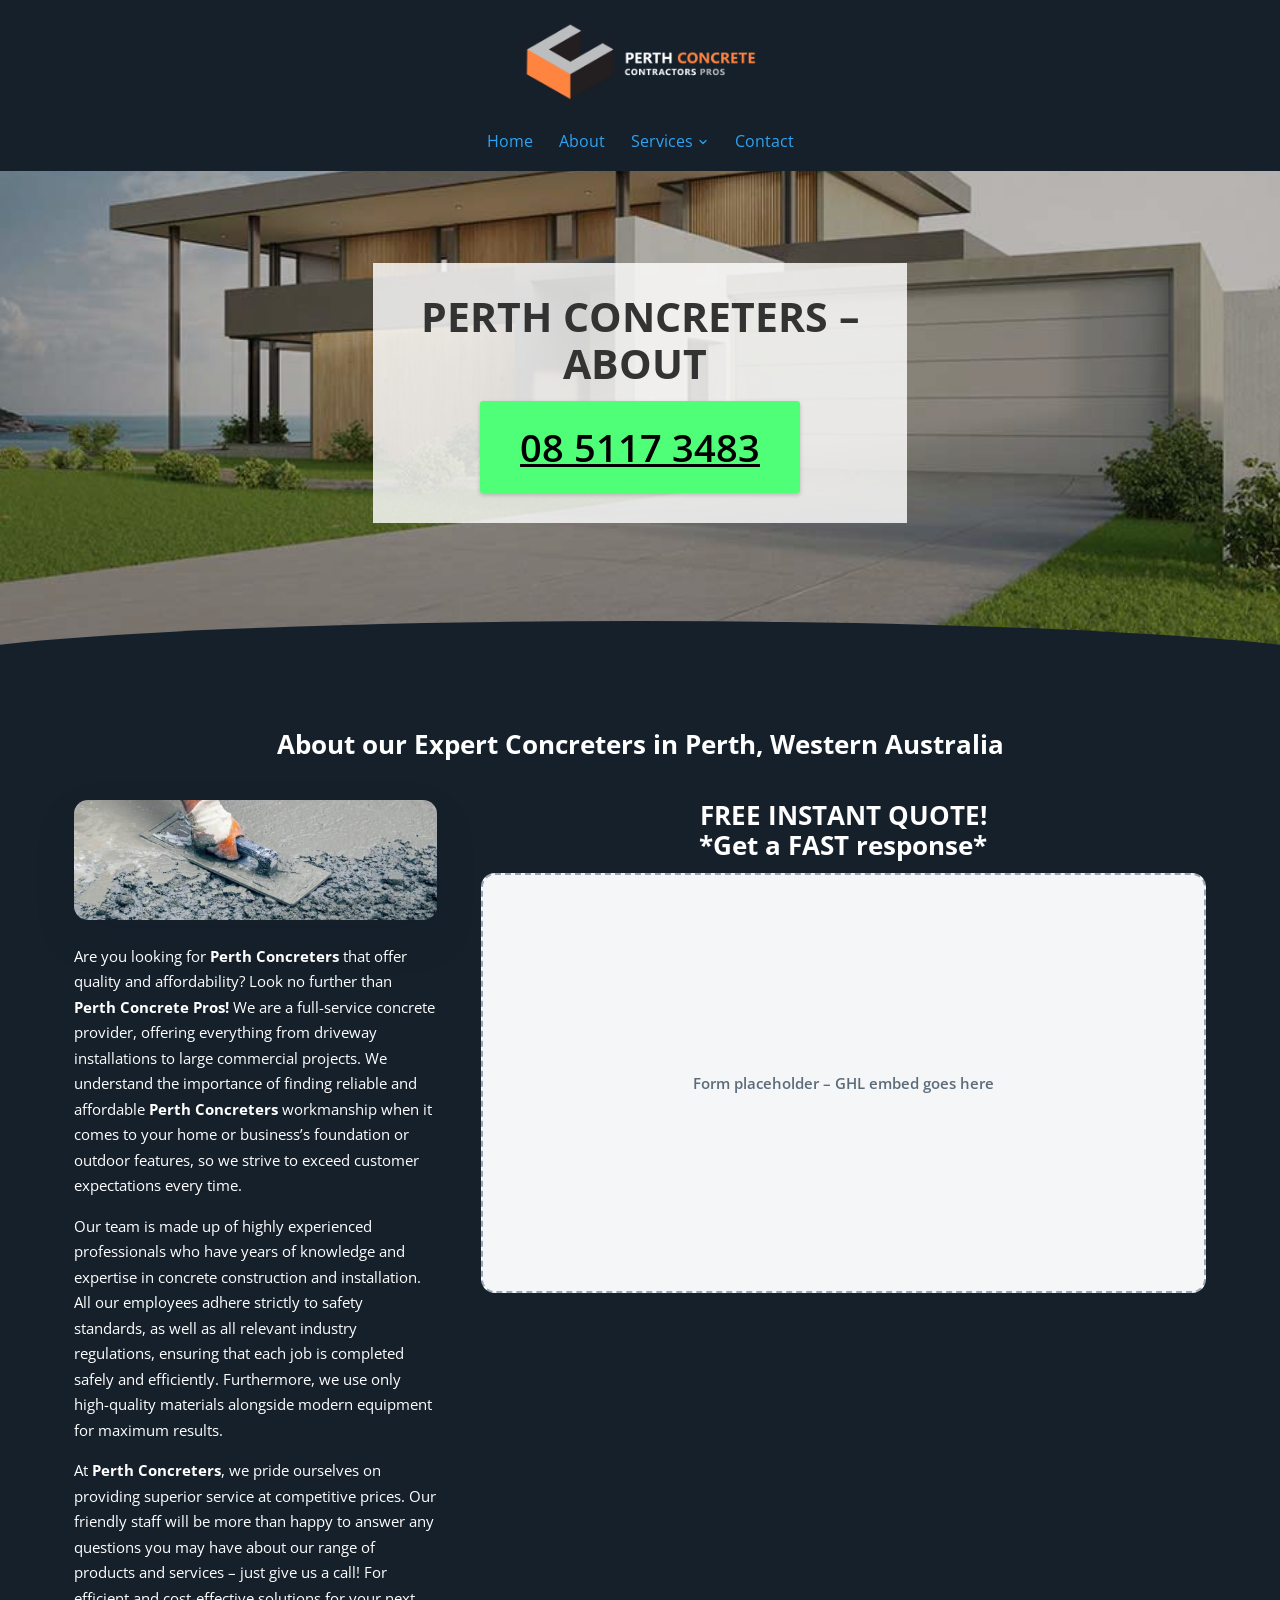
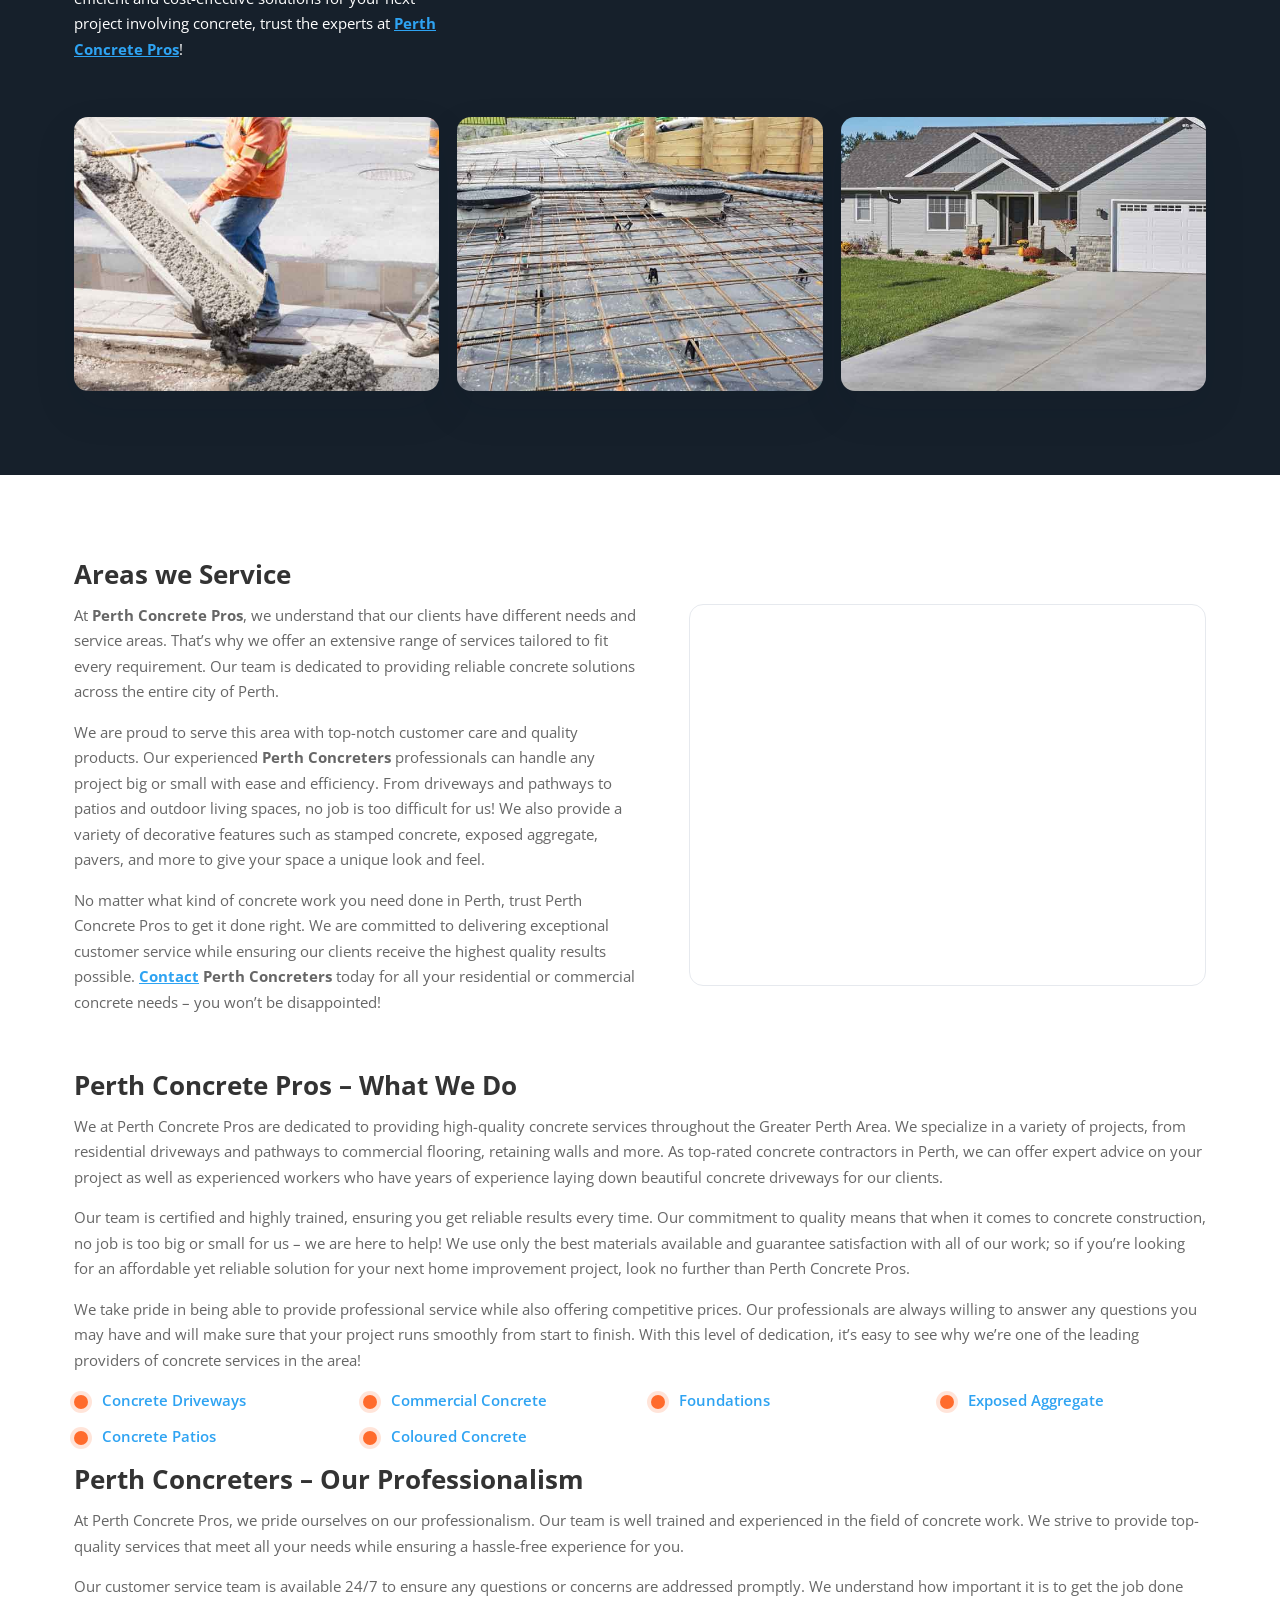
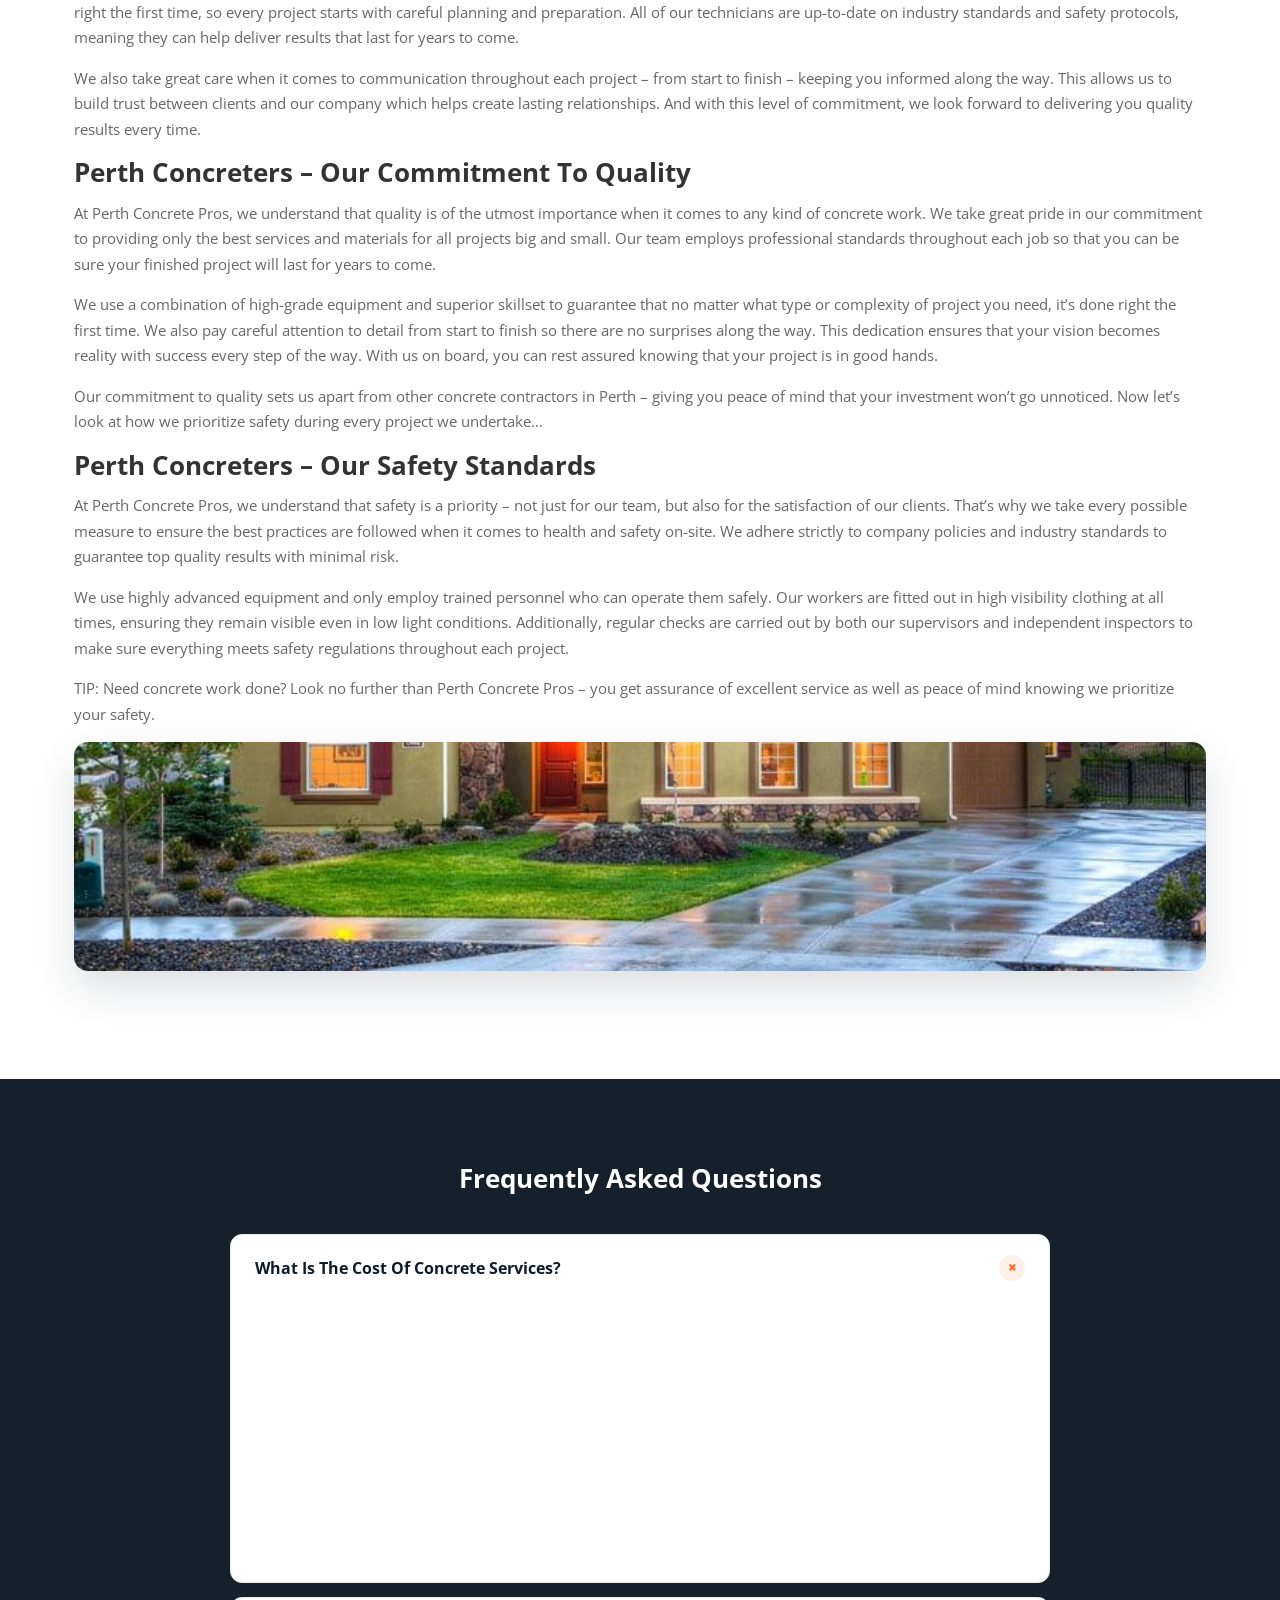
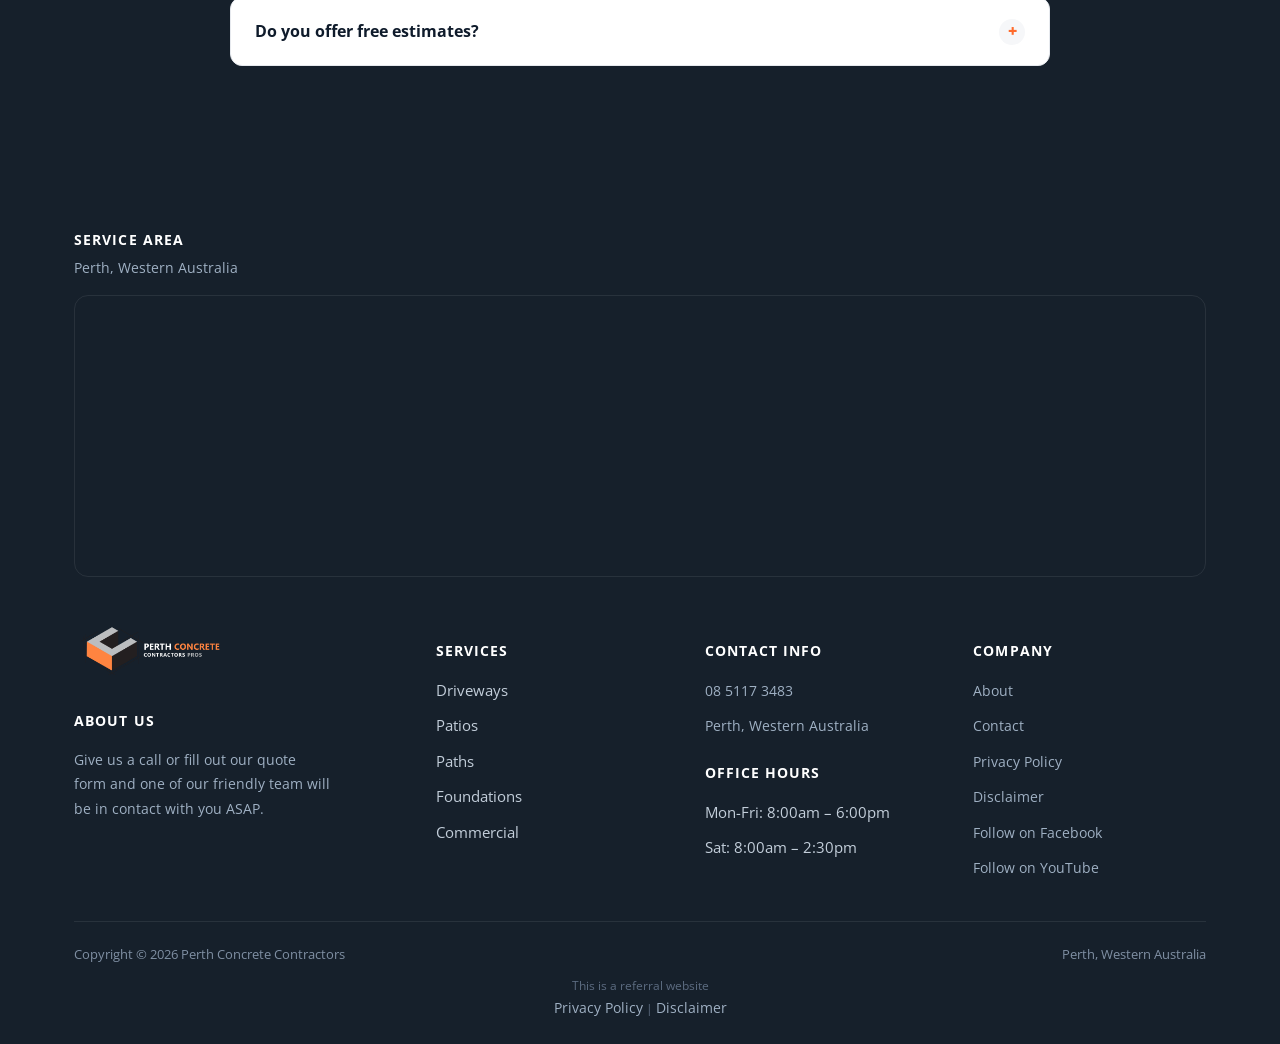
==== about/index.html @ d617757c "Rebuild Perth Concrete Contractors as fast static site (form placeholder) Co-Authored-By: Claude Son" ====
<!doctype html>
<html lang="en-AU">
<head>
<!-- Google tag (gtag.js) -->
<script async src="https://www.googletagmanager.com/gtag/js?id=G-BS13JQK4VR"></script>
<script>
  window.dataLayer = window.dataLayer || [];
  function gtag(){dataLayer.push(arguments);}
  gtag('js', new Date());
  gtag('config', 'G-BS13JQK4VR');
  gtag('config', 'AW-11095189985');
</script>
<meta charset="UTF-8">
<meta name="viewport" content="width=device-width, initial-scale=1.0">
<link rel="icon" href="/favicon-32.png" sizes="32x32" type="image/png">
<link rel="icon" href="/favicon-192.png" sizes="192x192" type="image/png">
<link rel="apple-touch-icon" href="/apple-touch-icon.png">
<title>Perth Concreters | About Us | No1 Concrete Services</title>
<meta name="description" content="Looking for Perth Concreters? We are a professional team on Concrete Contractors based in Perth, Western Australia. Get a free quote today!">
<meta name="robots" content="follow, index, max-snippet:-1, max-video-preview:-1, max-image-preview:large">
<link rel="canonical" href="https://perthconcretecontractors.com.au/about/">
<meta property="og:locale" content="en_US">
<meta property="og:type" content="article">
<meta property="og:title" content="Perth Concreters | About Us | No1 Concrete Services">
<meta property="og:description" content="Looking for Perth Concreters? We are a professional team on Concrete Contractors based in Perth, Western Australia. Get a free quote today!">
<meta property="og:url" content="https://perthconcretecontractors.com.au/about/">
<meta property="og:site_name" content="Perth Concrete Contractors | Driveways | Commercial">
<meta property="og:image" content="https://perthconcretecontractors.com.au/images/Perth-Concrete-Contractors-Logo-y-black.png">
<meta property="og:image:secure_url" content="https://perthconcretecontractors.com.au/images/Perth-Concrete-Contractors-Logo-y-black.png">
<meta property="og:image:width" content="1200">
<meta property="og:image:height" content="662">
<meta property="og:image:alt" content="Perth Concrete Contractors - Concreters in Perth">
<meta property="og:image:type" content="image/png">
<meta name="twitter:card" content="summary_large_image">
<meta name="twitter:title" content="Perth Concreters | About Us | No1 Concrete Services">
<meta name="twitter:description" content="Looking for Perth Concreters? We are a professional team on Concrete Contractors based in Perth, Western Australia. Get a free quote today!">
<meta name="twitter:image" content="https://perthconcretecontractors.com.au/images/Perth-Concrete-Contractors-Logo-y-black.png">
<meta name="twitter:label1" content="Time to read">
<meta name="twitter:data1" content="12 minutes">
<script type="application/ld+json">{"@context": "https://schema.org", "@graph": [{"@type": "Place", "@id": "https://perthconcretecontractors.com.au/#place", "address": {"@type": "PostalAddress", "streetAddress": "Daviesia turn Success", "addressLocality": "Western Australia", "addressRegion": "Perth", "postalCode": "6164", "addressCountry": "Australia"}}, {"@type": ["LocalBusiness", "Organization"], "@id": "https://perthconcretecontractors.com.au/#organization", "name": "Perth Concrete Contractors | Driveways | Commercial", "url": "https://perthconcretecontractors.com.au", "email": "info@perthconcretecontractors.com.au", "address": {"@type": "PostalAddress", "streetAddress": "Daviesia turn Success", "addressLocality": "Western Australia", "addressRegion": "Perth", "postalCode": "6164", "addressCountry": "Australia"}, "logo": {"@type": "ImageObject", "@id": "https://perthconcretecontractors.com.au/#logo", "url": "https://perthconcretecontractors.com.au/images/Perth-Concrete-Contractors-Logo-Square-Blue.png", "contentUrl": "https://perthconcretecontractors.com.au/images/Perth-Concrete-Contractors-Logo-Square-Blue.png", "caption": "Perth Concrete Contractors | Driveways | Commercial", "inLanguage": "en-US", "width": "600", "height": "600"}, "openingHours": ["Monday,Tuesday,Wednesday,Thursday,Friday 08:00-18:00", "Saturday 08:00-14:30"], "location": {"@id": "https://perthconcretecontractors.com.au/#place"}, "image": {"@id": "https://perthconcretecontractors.com.au/#logo"}, "telephone": "+61-8-5117-3483"}, {"@type": "WebSite", "@id": "https://perthconcretecontractors.com.au/#website", "url": "https://perthconcretecontractors.com.au", "name": "Perth Concrete Contractors | Driveways | Commercial", "publisher": {"@id": "https://perthconcretecontractors.com.au/#organization"}, "inLanguage": "en-US"}, {"@type": "ImageObject", "@id": "https://perthconcretecontractors.com.au/images/Perth-Concrete-Contractors-Logo-y-black.png", "url": "https://perthconcretecontractors.com.au/images/Perth-Concrete-Contractors-Logo-y-black.png", "width": "1200", "height": "662", "caption": "Perth Concrete Contractors - Concreters in Perth", "inLanguage": "en-US"}, {"@type": "AboutPage", "@id": "https://perthconcretecontractors.com.au/about/#webpage", "url": "https://perthconcretecontractors.com.au/about/", "name": "Perth Concreters | About Us | No1 Concrete Services", "datePublished": "2023-02-23T18:41:59+00:00", "dateModified": "2023-02-23T19:35:25+00:00", "isPartOf": {"@id": "https://perthconcretecontractors.com.au/#website"}, "primaryImageOfPage": {"@id": "https://perthconcretecontractors.com.au/images/Perth-Concrete-Contractors-Logo-y-black.png"}, "inLanguage": "en-US"}]}</script>
<script type="application/ld+json">{"@context": "https://schema.org", "@type": "BreadcrumbList", "itemListElement": [{"@type": "ListItem", "position": 1, "name": "Home", "item": "https://perthconcretecontractors.com.au/"}, {"@type": "ListItem", "position": 2, "name": "About", "item": "https://perthconcretecontractors.com.au/about/"}]}</script>
<script type="application/ld+json">{"@context": "https://schema.org", "@type": "FAQPage", "mainEntity": [{"@type": "Question", "name": "What Is The Cost Of Concrete Services?", "acceptedAnswer": {"@type": "Answer", "text": "At Perth Concrete Pros, we understand that cost is an important factor when it comes to your project. We strive to provide you with the best value for money and our services are competitively priced. Our team of experienced professionals will work together to ensure that all costs associated with your job are clearly outlined before beginning any work. We have a range of packages available, depending on the scope and complexity of the project. Whether you need a simple repair or something more complex like sidewalk installation, we can help. With years of experience in the industry, our experts know exactly how much each component of your concrete project will cost so there are no surprises down the line. Rest assured that whatever package you choose, you’ll be getting quality service at an affordable price."}}, {"@type": "Question", "name": "Do you offer free estimates?", "acceptedAnswer": {"@type": "Answer", "text": "At Perth Concrete Pros, we understand how important it is to have an accurate estimate of the costs for a project before you commit. That’s why we offer free estimates on all our services! With this service, customers can get an idea of what their job may cost without any obligation. We are confident in providing quality work at competitive prices and believe that our estimates will reflect that. We take great care in estimating accurately so that customers know exactly what they’re getting when they use us as their concrete specialists. Plus, with free estimates available, there’s no risk or hassle involved in finding out more about our services – simply contact us today and get your free assessment!"}}]}</script>
<link rel="preconnect" href="https://fonts.googleapis.com">
<link rel="preconnect" href="https://fonts.gstatic.com" crossorigin>
<link rel="preload" as="style" href="https://fonts.googleapis.com/css2?family=Open+Sans:wght@400;600;700;800&display=swap" onload="this.onload=null;this.rel='stylesheet'">
<noscript><link rel="stylesheet" href="https://fonts.googleapis.com/css2?family=Open+Sans:wght@400;600;700;800&display=swap"></noscript>
<link rel="stylesheet" href="/css/style.css">
</head>
<body class="">
<header class="classic">
  <div class="c-head wrap">
    <a href="/" class="brand"><img src="/images/Perth-Concrete-Contractors-Logo-clear.png" alt="Perth Concrete Contractors" width="1200" height="428"></a>
    <nav class="links"><a href="/">Home</a><a href="/about/">About</a><div class="nav-item"><a href="/services/">Services <svg viewBox="0 0 24 24" fill="none" stroke-width="2.4" stroke-linecap="round" stroke-linejoin="round"><path d="m6 9 6 6 6-6"/></svg></a><div class="nav-dropdown"><a href="/driveways/">Driveways</a><a href="/commercial/">Commercial</a><a href="/coloured-concrete/">Coloured Concrete</a><a href="/exposed-aggregate/">Exposed Aggregate</a><a href="/foundations/">Foundations</a><a href="/patios/">Patios</a></div></div><a href="/contact/">Contact</a></nav>
    <button type="button" class="hamburger-btn" id="hamburgerBtn" aria-label="Open menu" aria-expanded="false"><svg viewBox="0 0 24 24" fill="none" stroke="#fff" stroke-width="2.4" stroke-linecap="round" stroke-linejoin="round"><path d="M4 7h16M4 12h16M4 17h16"/></svg></button>
  </div>
  <div class="mobile-menu" id="mobileMenu"><a href="/">Home</a><a href="/about/">About</a><a href="/services/">Services</a><div class="mobile-submenu"><a href="/driveways/">Driveways</a><a href="/commercial/">Commercial</a><a href="/coloured-concrete/">Coloured Concrete</a><a href="/exposed-aggregate/">Exposed Aggregate</a><a href="/foundations/">Foundations</a><a href="/patios/">Patios</a></div><a href="/contact/">Contact</a><a href="tel:0851173483" class="mobile-menu-phone">Call 08 5117 3483</a></div>
</header>
<main>
<section class="hero-c next-dark" id="top"><div class="hero-c-box"><div class="row"><div class="text"><h1>Perth Concreters – ABOUT </h1></div><p class="btn-wrap"><a class="btn btn-primary" href="tel:+61851173483">08 5117 3483</a></p></div></div></section>
<section class="sec-dark"><div class="wrap"><div class="row"><div class="text">

<h2>About our Expert Concreters in Perth, Western Australia</h2>

</div></div><div class="row cols cols-2 formrow"><div class="col"><div class="figure"><img src="/images/c1-e1657133706240.jpg" alt="Perth Concreters" width="1100" height="365" loading="lazy" decoding="async"></div><div class="text"><p>Are you looking for <strong>Perth Concreters</strong> that offer quality and affordability? Look no further than <strong>Perth Concrete Pros!</strong> We are a full-service concrete provider, offering everything from driveway installations to large commercial projects. We understand the importance of finding reliable and affordable <strong>Perth Concreters </strong>workmanship when it comes to your home or business’s foundation or outdoor features, so we strive to exceed customer expectations every time.</p>
<p>Our team is made up of highly experienced professionals who have years of knowledge and expertise in concrete construction and installation. All our employees adhere strictly to safety standards, as well as all relevant industry regulations, ensuring that each job is completed safely and efficiently. Furthermore, we use only high-quality materials alongside modern equipment for maximum results.</p>
<p>At <strong>Perth Concreters</strong>, we pride ourselves on providing superior service at competitive prices. Our friendly staff will be more than happy to answer any questions you may have about our range of products and services – just give us a call! For efficient and cost-effective solutions for your next project involving concrete, trust the experts at <a href="/">Perth Concrete Pros</a>!</p></div></div><div class="col"><div class="text"><h2>FREE INSTANT QUOTE!<br>​<strong>*Get a FAST response*</strong></h2></div><div class="form-card"><!-- GHL FORM EMBED GOES HERE --><div class="form-placeholder" data-form-placeholder="true">Form placeholder &ndash; GHL embed goes here</div></div></div></div><div class="row gallery-grid"><div class="figure"><img src="/images/d1.jpg" alt="servicing concrete pouring Perth Concreters" width="800" height="480" loading="lazy" decoding="async"></div><div class="figure"><img src="/images/d2.jpg" alt="starting process of concrete driveway" width="800" height="480" loading="lazy" decoding="async"></div><div class="figure"><img src="/images/d3.jpg" alt="new driveway from Perth Concreters" width="800" height="480" loading="lazy" decoding="async"></div></div></div></section>
<section class=""><div class="wrap"><div class="row cols cols-2"><div class="col"><div class="text"><h2>Areas we Service</h2>
<p>At <strong>Perth Concrete Pros</strong>, we understand that our clients have different needs and service areas. That’s why we offer an extensive range of services tailored to fit every requirement. Our team is dedicated to providing reliable concrete solutions across the entire city of Perth.</p>
<p>We are proud to serve this area with top-notch customer care and quality products. Our experienced <strong>Perth Concreters </strong>professionals can handle any project big or small with ease and efficiency. From driveways and pathways to patios and outdoor living spaces, no job is too difficult for us! We also provide a variety of decorative features such as stamped concrete, exposed aggregate, pavers, and more to give your space a unique look and feel.</p>
<p>No matter what kind of concrete work you need done in Perth, trust Perth Concrete Pros to get it done right. We are committed to delivering exceptional customer service while ensuring our clients receive the highest quality results possible. <a href="/contact/">Contact</a> <strong>Perth Concreters</strong> today for all your residential or commercial concrete needs – you won’t be disappointed!</p></div></div><div class="col"><div class="map-embed"><iframe src="https://www.google.com/maps/embed?pb=!1m14!1m8!1m3!1d432906.06061080005!2d115.9615356!3d-32.0400639!3m2!1i1024!2i768!4f13.1!3m3!1m2!1s0xa9e633cbb9cd3c1d%3A0x9f01a33f4bfb2148!2sPerth%20Concrete%20Contractors!5e0!3m2!1sen!2sau!4v1677081987521!5m2!1sen!2sau" width="600" height="380" style="border:0" allowfullscreen loading="lazy" referrerpolicy="no-referrer-when-downgrade" title="Perth Concrete Contractors service area map"></iframe></div></div></div><div class="row"><div class="text"><h2><strong>Perth Concrete Pros – </strong>What We Do</h2>
<p>We at Perth Concrete Pros are dedicated to providing high-quality concrete services throughout the Greater Perth Area. We specialize in a variety of projects, from residential driveways and pathways to commercial flooring, retaining walls and more. As top-rated concrete contractors in Perth, we can offer expert advice on your project as well as experienced workers who have years of experience laying down beautiful concrete driveways for our clients.</p>
<p>Our team is certified and highly trained, ensuring you get reliable results every time. Our commitment to quality means that when it comes to concrete construction, no job is too big or small for us – we are here to help! We use only the best materials available and guarantee satisfaction with all of our work; so if you’re looking for an affordable yet reliable solution for your next home improvement project, look no further than Perth Concrete Pros.</p>
<p>We take pride in being able to provide professional service while also offering competitive prices. Our professionals are always willing to answer any questions you may have and will make sure that your project runs smoothly from start to finish. With this level of dedication, it’s easy to see why we’re one of the leading providers of concrete services in the area!</p>
<ul>
<li><strong><a href="/driveways/">Concrete Driveways</a></strong></li>
<li><strong><a href="/commercial/">Commercial Concrete</a></strong></li>
<li><strong><a href="/foundations/">Foundations</a></strong></li>
<li><strong><a href="/exposed-aggregate/">Exposed Aggregate</a></strong></li>
<li><strong><a href="/patios/">Concrete Patios</a></strong></li>
<li><strong><a href="/coloured-concrete/">Coloured Concrete</a></strong></li>
</ul>

<h2><strong>Perth Concreters</strong><strong> – </strong>Our Professionalism</h2>
<p>At Perth Concrete Pros, we pride ourselves on our professionalism. Our team is well trained and experienced in the field of concrete work. We strive to provide top-quality services that meet all your needs while ensuring a hassle-free experience for you.</p>
<p>Our customer service team is available 24/7 to ensure any questions or concerns are addressed promptly. We understand how important it is to get the job done right the first time, so every project starts with careful planning and preparation. All of our technicians are up-to-date on industry standards and safety protocols, meaning they can help deliver results that last for years to come.</p>
<p>We also take great care when it comes to communication throughout each project – from start to finish – keeping you informed along the way. This allows us to build trust between clients and our company which helps create lasting relationships. And with this level of commitment, we look forward to delivering you quality results every time.</p>
<h2><strong>Perth Concreters</strong><strong> – </strong>Our Commitment To Quality</h2>
<p>At Perth Concrete Pros, we understand that quality is of the utmost importance when it comes to any kind of concrete work. We take great pride in our commitment to providing only the best services and materials for all projects big and small. Our team employs professional standards throughout each job so that you can be sure your finished project will last for years to come.</p>
<p>We use a combination of high-grade equipment and superior skillset to guarantee that no matter what type or complexity of project you need, it’s done right the first time. We also pay careful attention to detail from start to finish so there are no surprises along the way. This dedication ensures that your vision becomes reality with success every step of the way. With us on board, you can rest assured knowing that your project is in good hands.</p>
<p>Our commitment to quality sets us apart from other concrete contractors in Perth – giving you peace of mind that your investment won’t go unnoticed. Now let’s look at how we prioritize safety during every project we undertake…</p>
<h2><strong>Perth Concreters – </strong>Our Safety Standards</h2>
<p>At Perth Concrete Pros, we understand that safety is a priority – not just for our team, but also for the satisfaction of our clients. That’s why we take every possible measure to ensure the best practices are followed when it comes to health and safety on-site. We adhere strictly to company policies and industry standards to guarantee top quality results with minimal risk.</p>
<p>We use highly advanced equipment and only employ trained personnel who can operate them safely. Our workers are fitted out in high visibility clothing at all times, ensuring they remain visible even in low light conditions. Additionally, regular checks are carried out by both our supervisors and independent inspectors to make sure everything meets safety regulations throughout each project.</p>
<p>TIP: Need concrete work done? Look no further than Perth Concrete Pros – you get assurance of excellent service as well as peace of mind knowing we prioritize your safety.</p></div><div class="figure"><img src="/images/b4.jpg" alt="Sunshine Coast driveways service" width="800" height="162" loading="lazy" decoding="async"></div></div></div></section>
<section class="sec-dark"><div class="wrap"><div class="row"><div class="text"><h2>Frequently Asked Questions</h2></div></div><div class="row"><div class="faq-wrap"><details class="faq-item" open><summary>What Is The Cost Of Concrete Services?<span class="faq-icon">+</span></summary><div class="faq-answer"><p>At Perth Concrete Pros, we understand that cost is an important factor when it comes to your project. We strive to provide you with the best value for money and our services are competitively priced. Our team of experienced professionals will work together to ensure that all costs associated with your job are clearly outlined before beginning any work.</p>
<p>We have a range of packages available, depending on the scope and complexity of the project. Whether you need a simple repair or something more complex like sidewalk installation, we can help. With years of experience in the industry, our experts know exactly how much each component of your concrete project will cost so there are no surprises down the line. Rest assured that whatever package you choose, you’ll be getting quality service at an affordable price.</p></div></details><details class="faq-item" ><summary>Do you offer free estimates?<span class="faq-icon">+</span></summary><div class="faq-answer"><p>At Perth Concrete Pros, we understand how important it is to have an accurate estimate of the costs for a project before you commit. That’s why we offer free estimates on all our services! With this service, customers can get an idea of what their job may cost without any obligation.</p>
<p>We are confident in providing quality work at competitive prices and believe that our estimates will reflect that. We take great care in estimating accurately so that customers know exactly what they’re getting when they use us as their concrete specialists. Plus, with free estimates available, there’s no risk or hassle involved in finding out more about our services – simply contact us today and get your free assessment!</p></div></details></div></div></div></section>
</main>
<footer>
  <div class="wrap">
    <div class="footer-map-head"><h4>Service Area</h4><p>Perth, Western Australia</p></div><div class="footer-map"><iframe src="https://www.google.com/maps/embed?pb=!1m14!1m8!1m3!1d865812.120275873!2d115.96153600000001!3d-32.040064!3m2!1i1024!2i768!4f13.1!3m3!1m2!1s0xa9e633cbb9cd3c1d%3A0x9f01a33f4bfb2148!2sPerth%20Concrete%20Contractors!5e0!3m2!1sen!2sau!4v1680378645197!5m2!1sen!2sau" width="600" height="280" style="border:0" allowfullscreen loading="lazy" referrerpolicy="no-referrer-when-downgrade" title="Perth Concrete Contractors service area map"></iframe></div>
    <div class="footer-grid "><div class="footer-brand"><a href="/" class="brand"><img src="/images/Perth-Concrete-Contractors-Logo-clear.png" alt="Perth Concrete Contractors" width="1200" height="428" loading="lazy"></a><h4>About us</h4><p>Give us a call or fill out our quote form and one of our friendly team will be in contact with you ASAP.</p></div><div><h4>Services</h4><ul><li>Driveways</li><li>Patios</li><li>Paths</li><li>Foundations</li><li>Commercial</li></ul></div><div><h4>Contact Info</h4><ul><li><a href="tel:0851173483">08 5117 3483</a></li><li><a href="https://goo.gl/maps/rHezCq25R7YQ8wE47" target="_blank" rel="noopener">Perth, Western Australia</a></li></ul><h4 style="margin-top:22px;">Office Hours</h4><ul><li>Mon-Fri: 8:00am &ndash; 6:00pm</li><li>Sat: 8:00am &ndash; 2:30pm</li></ul></div><div><h4>Company</h4><ul><li><a href="/about/">About</a></li><li><a href="/contact/">Contact</a></li><li><a href="/privacy-policy/">Privacy Policy</a></li><li><a href="/disclaimer/">Disclaimer</a></li><li><a href="https://www.facebook.com/profile.php?id=100091002864021" target="_blank" rel="noopener">Follow on Facebook</a></li><li><a href="https://www.youtube.com/channel/UCpMxHk8IWMjscxCyCtUEy-g" target="_blank" rel="noopener">Follow on YouTube</a></li></ul></div></div>
    <div class="footer-bottom"><span>Copyright &copy; 2026 Perth Concrete Contractors</span><span>Perth, Western Australia</span></div>
    <div class="footer-disclosure">This is a referral website<br><a href="/privacy-policy/">Privacy Policy</a> | <a href="/disclaimer/">Disclaimer</a></div>
  </div>
</footer>
<script>
(function(){var b=document.getElementById('hamburgerBtn'),m=document.getElementById('mobileMenu');if(!b||!m)return;b.addEventListener('click',function(){var o=m.classList.toggle('open');b.setAttribute('aria-expanded',o?'true':'false');});})();
</script>
<script src="https://link.msgsndr.com/js/form_embed.js" defer></script>
</body>
</html>
---- css/style.css ----
:root{
    --navy:#0f1b2b;
    --navy-2:#16283f;
    --orange:#ff6b2c;
    --orange-2:#ff8a4c;
    --paper:#f6f7f9;
    --ink:#141c26;
    --muted:#5b6673;
    --line:#e6e9ee;
    --white:#ffffff;
    --radius:14px;
    --shadow:0 10px 30px rgba(15,27,43,0.08);
    --maxw:1180px;
  }
  *{box-sizing:border-box;}
  html{scroll-behavior:smooth;}
  body{
    margin:0;
    font-family:'Inter',-apple-system,BlinkMacSystemFont,'Segoe UI',sans-serif;
    color:var(--ink);
    background:var(--white);
    line-height:1.6;
  }
  img{max-width:100%;display:block;}
  a{color:inherit;}
  .wrap{max-width:var(--maxw);margin:0 auto;padding:0 24px;}
  h1,h2,h3{font-weight:800;line-height:1.15;margin:0 0 .5em;}
  h2{font-size:clamp(1.7rem,3vw,2.4rem);}
  h3{font-size:1.15rem;}
  p{color:var(--muted);margin:0 0 1em;}
  .eyebrow{
    display:inline-flex;align-items:center;gap:8px;
    text-transform:uppercase;letter-spacing:.08em;font-size:.75rem;font-weight:700;
    color:var(--orange);margin-bottom:12px;
  }
  .eyebrow::before{content:"";width:22px;height:2px;background:var(--orange);display:inline-block;}
  .btn{
    display:inline-flex;align-items:center;justify-content:center;gap:8px;
    padding:15px 28px;border-radius:999px;font-weight:700;font-size:.95rem;
    text-decoration:none;cursor:pointer;border:2px solid transparent;transition:transform .15s ease, box-shadow .15s ease, background .15s ease;
  }
  .btn:hover{transform:translateY(-2px);}
  .btn-primary{background:var(--orange);color:var(--white);box-shadow:0 8px 20px rgba(255,107,44,.35);}
  .btn-primary:hover{background:var(--orange-2);}
  .btn-outline{background:transparent;border-color:rgba(255,255,255,.35);color:var(--white);}
  .btn-outline:hover{border-color:var(--white);}
  .btn-dark{background:var(--navy);color:var(--white);}

  /* Header */
  header{
    position:sticky;top:0;z-index:50;background:rgba(15,27,43,.96);backdrop-filter:blur(6px);
    border-bottom:1px solid rgba(255,255,255,.06);
  }
  .nav{display:flex;align-items:center;justify-content:space-between;padding:16px 24px;}
  .brand{display:flex;align-items:center;gap:10px;color:var(--white);text-decoration:none;font-weight:800;font-size:1.05rem;letter-spacing:.01em;}
  .brand-mark{
    width:34px;height:32px;display:flex;align-items:center;flex-shrink:0;
  }
  .brand-mark svg{width:34px;height:32px;}
  .brand small{display:block;font-size:.65rem;font-weight:600;color:#9fb0c3;letter-spacing:.12em;text-transform:uppercase;}
  nav.links{display:flex;align-items:center;gap:32px;}
  nav.links a{color:#cfd8e3;text-decoration:none;font-weight:600;font-size:.92rem;}
  nav.links a:hover{color:var(--white);}
  .nav-item{position:relative;display:flex;align-items:center;padding:24px 0;margin:-24px 0;}
  .nav-item > a{display:flex;align-items:center;gap:5px;}
  .nav-item > a svg{width:13px;height:13px;stroke:currentColor;transition:transform .18s ease;}
  .nav-item:hover > a svg{transform:rotate(180deg);}
  .nav-dropdown{
    position:absolute;top:100%;left:0;margin-top:2px;
    background:var(--navy-2);border:1px solid rgba(255,255,255,.1);border-radius:12px;
    padding:8px;min-width:220px;box-shadow:0 22px 44px rgba(0,0,0,.4);
    opacity:0;visibility:hidden;transform:translateY(-6px);transition:opacity .18s ease, transform .18s ease, visibility .18s ease;
    z-index:60;
  }
  .nav-item:hover .nav-dropdown{opacity:1;visibility:visible;transform:translateY(0);}
  .nav-dropdown a{display:block;padding:10px 12px;border-radius:8px;color:#cfd8e3;font-weight:600;font-size:.88rem;}
  .nav-dropdown a:hover{background:rgba(255,255,255,.07);color:var(--white);}
  .nav-cta{display:flex;align-items:center;gap:14px;}
  .phone-pill{
    display:flex;align-items:center;gap:8px;color:var(--white);text-decoration:none;font-weight:700;font-size:.92rem;
  }
  .phone-pill svg{width:16px;height:16px;stroke:var(--orange);}
  .menu-toggle{display:none;background:none;border:none;color:var(--white);font-size:1.6rem;cursor:pointer;}
  .hamburger-btn{
    display:none;width:42px;height:42px;border-radius:10px;background:var(--orange);border:none;
    align-items:center;justify-content:center;cursor:pointer;flex-shrink:0;box-shadow:0 8px 20px rgba(255,107,44,.35);
  }
  .hamburger-btn svg{width:20px;height:20px;}

  /* Mobile menu panel */
  .mobile-menu{
    display:none;flex-direction:column;gap:2px;background:var(--navy-2);
    border-top:1px solid rgba(255,255,255,.08);padding:10px 20px 22px;
  }
  .mobile-menu.open{display:flex;}
  .mobile-menu a{
    color:#cfd8e3;text-decoration:none;font-weight:600;font-size:.98rem;padding:13px 4px;
    border-bottom:1px solid rgba(255,255,255,.06);
  }
  .mobile-submenu{display:flex;flex-direction:column;padding-left:14px;}
  .mobile-submenu a{font-size:.9rem;font-weight:500;color:#9fb0c3;padding:10px 4px;}
  .mobile-menu-phone{color:var(--orange) !important;font-weight:700 !important;}
  .mobile-menu .btn-primary{justify-content:center;margin-top:14px;border-bottom:none;}

  /* Hero */
  .hero{
    background:radial-gradient(1200px 500px at 15% -10%, rgba(255,107,44,.22), transparent 60%),
               linear-gradient(100deg, rgba(15,27,43,.97) 0%, rgba(15,27,43,.93) 38%, rgba(15,27,43,.62) 100%),
               url('/images/Perth-Concrete.jpg');
    background-size:cover;background-position:center 65%;
    color:var(--white);position:relative;overflow:hidden;
  }
  .hero::after{
    content:"";position:absolute;right:-120px;top:-80px;width:520px;height:520px;
    background:radial-gradient(circle,rgba(255,107,44,.2),transparent 70%);
  }
  .hero-inner{
    position:relative;z-index:2;padding:88px 24px 76px;max-width:1320px;margin:0 auto;
    display:grid;grid-template-columns:.95fr 1.25fr;gap:40px;align-items:center;
  }
  .hero h1{font-size:clamp(2.1rem,4.4vw,3.2rem);margin-bottom:.4em;}
  .hero h1 span{color:var(--orange);}
  .hero-topbar{
    position:relative;z-index:3;background:linear-gradient(135deg,var(--orange),var(--orange-2));
    padding:16px 24px;text-align:center;box-shadow:0 4px 18px rgba(0,0,0,.18);
  }
  .hero-topbar strong{
    display:inline-block;color:var(--navy);font-weight:900;letter-spacing:.02em;
    font-size:clamp(1.3rem,3.4vw,2rem);text-transform:uppercase;
    text-shadow:0 0 14px rgba(255,255,255,.85), 0 0 28px rgba(255,255,255,.5), 0 2px 0 rgba(255,255,255,.4);
  }
  .hero p.lead{color:#c3ceda;font-size:1.08rem;max-width:52ch;margin-bottom:1.8em;}
  .hero-actions{display:flex;flex-wrap:wrap;gap:14px;margin-bottom:2.4em;}
  .hero-stats{display:flex;gap:28px;flex-wrap:wrap;}
  .hero-stats div{min-width:110px;}
  .hero-stats strong{display:block;font-size:1.6rem;color:var(--white);}
  .hero-stats span{font-size:.8rem;color:#9fb0c3;text-transform:uppercase;letter-spacing:.06em;}

  .hero-card{
    background:rgba(255,255,255,.06);border:1px solid rgba(255,255,255,.12);border-radius:var(--radius);
    padding:28px;backdrop-filter:blur(4px);
  }
  .hero-card h3{color:var(--white);margin-bottom:14px;font-size:1.05rem;}
  .hero-card ul{list-style:none;margin:0;padding:0;display:grid;gap:12px;}
  .hero-card li{display:flex;gap:10px;align-items:flex-start;color:#dbe3ec;font-size:.92rem;}
  .hero-card li svg{width:18px;height:18px;stroke:var(--orange);flex-shrink:0;margin-top:2px;}

  /* Hero form (right column) */
  .hero-form{
    padding:0;
  }
  .hero-form-head{padding:0 4px 32px;}
  .response-time{
    color:var(--white);font-size:2rem;font-weight:800;margin:0;line-height:1.3;
  }
  .response-time .highlight{
    position:relative;color:var(--white);display:inline-block;padding-bottom:6px;
  }
  .response-time .highlight::after{
    content:"";position:absolute;left:-4px;right:-4px;bottom:-6px;height:14px;
    background:linear-gradient(90deg,var(--orange),var(--orange-2));
    border-radius:8px;z-index:1;transform:skewX(-10deg) rotate(-1deg);
    box-shadow:0 4px 10px rgba(255,107,44,.35);
  }
  .hero-form iframe{border-radius:10px;display:block;}

  /* Checklist strip */
  .checklist-strip{background:var(--navy-2);border-top:1px solid rgba(255,255,255,.08);}
  .checklist-strip .wrap{
    display:flex;flex-wrap:wrap;gap:14px 32px;padding:22px 24px;justify-content:center;
  }
  .checklist-strip .check-item{display:flex;align-items:center;gap:10px;color:#dbe3ec;font-size:.9rem;font-weight:600;}
  .checklist-strip .check-item svg{width:18px;height:18px;stroke:var(--orange);flex-shrink:0;}

  /* Trust bar */
  .sub-headline{background:var(--navy);padding:22px 0;}
  .sub-headline h2{
    margin:0;text-align:center;color:var(--white);font-size:clamp(1.05rem,2.4vw,1.4rem);font-weight:700;
  }

  .trustbar{background:var(--white);border-bottom:1px solid var(--line);}
  .trustbar .wrap{
    display:grid;grid-template-columns:repeat(4,1fr);gap:24px;padding:26px 24px;
  }
  .trust-item{display:flex;align-items:center;gap:12px;}
  .trust-item svg{width:26px;height:26px;stroke:var(--orange);flex-shrink:0;}
  .trust-item span{font-weight:700;font-size:.88rem;color:var(--navy);}

  /* Section spacing */
  section{padding:84px 0;}
  .section-head{max-width:640px;margin-bottom:48px;}
  .bg-paper{background:var(--paper);}

  /* Content + photo split */
  .content-photo-grid{display:grid;grid-template-columns:1.1fr .9fr;gap:48px;align-items:center;}
  .content-photo{border-radius:var(--radius);overflow:hidden;box-shadow:0 24px 50px rgba(15,27,43,.18);}
  .content-photo img{width:100%;height:360px;object-fit:cover;object-position:center;display:block;}

  /* Services grid */
  .services-grid{display:grid;grid-template-columns:repeat(3,1fr);gap:24px;}
  .service-card{
    background:var(--white);border:1px solid var(--line);border-radius:var(--radius);
    box-shadow:var(--shadow);transition:transform .18s ease, box-shadow .18s ease;
    position:relative;padding:0;overflow:hidden;
  }
  .service-card:hover{transform:translateY(-4px);box-shadow:0 16px 34px rgba(15,27,43,.12);}
  .service-card .card-photo{width:100%;height:170px;object-fit:cover;object-position:center;}
  .service-card .card-body{padding:22px 26px 28px;}
  .service-icon{
    width:52px;height:52px;border-radius:12px;background:linear-gradient(135deg,#fff1e9,#ffe1cf);
    display:flex;align-items:center;justify-content:center;margin-bottom:18px;
    margin-top:-40px;position:relative;z-index:2;box-shadow:0 6px 16px rgba(15,27,43,.18);
  }
  .service-icon svg{width:26px;height:26px;stroke:var(--orange);}
  .service-card h3{margin-bottom:8px;}
  .service-card p{margin-bottom:0;font-size:.93rem;}
  .service-card .service-link{
    display:inline-flex;align-items:center;gap:6px;margin-top:14px;font-size:.85rem;font-weight:700;color:var(--orange);text-decoration:none;
  }
  .service-card.featured{border-color:var(--orange);}
  .service-tag{
    position:absolute;top:14px;right:16px;z-index:3;background:var(--orange);color:var(--white);
    font-size:.68rem;font-weight:800;letter-spacing:.06em;text-transform:uppercase;
    padding:5px 12px;border-radius:999px;
  }

  /* Gallery */
  .gallery-grid{display:grid;grid-template-columns:repeat(4,1fr);gap:18px;}
  .gallery-item{
    position:relative;border-radius:var(--radius);overflow:hidden;aspect-ratio:4/5;
    box-shadow:var(--shadow);
  }
  .gallery-item img{width:100%;height:100%;object-fit:cover;transition:transform .3s ease;}
  .gallery-item:hover img{transform:scale(1.06);}
  .gallery-item .cap{
    position:absolute;left:0;right:0;bottom:0;padding:16px 14px;color:var(--white);font-weight:700;font-size:.85rem;
    background:linear-gradient(0deg, rgba(15,27,43,.85), transparent 70%);
  }

  /* Areas we service carousel */
  .areas-head{display:flex;justify-content:space-between;align-items:flex-end;gap:24px;margin-bottom:32px;flex-wrap:wrap;}
  .areas-top-grid{display:grid;grid-template-columns:2fr 1fr;gap:40px;align-items:stretch;margin-bottom:32px;}
  .areas-intro{display:flex;flex-direction:column;justify-content:space-between;gap:24px;}
  .areas-map-card{
    border-radius:var(--radius);overflow:hidden;min-height:220px;
    border:1px solid var(--line);box-shadow:0 10px 24px rgba(15,27,43,.08);
  }
  .areas-map-card iframe{width:100%;height:100%;border:0;display:block;}
  .carousel-nav{display:flex;gap:10px;}
  .carousel-nav button{
    width:42px;height:42px;border-radius:50%;border:1px solid var(--line);background:var(--white);
    display:flex;align-items:center;justify-content:center;cursor:pointer;transition:background .15s ease;
  }
  .carousel-nav button:hover{background:var(--paper);}
  .carousel-nav button svg{width:18px;height:18px;stroke:var(--navy);}
  .areas-carousel{
    display:flex;overflow-x:auto;scroll-snap-type:x mandatory;gap:24px;
    scrollbar-width:none;-ms-overflow-style:none;padding-bottom:4px;
  }
  .areas-carousel::-webkit-scrollbar{display:none;}
  .area-slide{
    flex:0 0 100%;scroll-snap-align:start;background:var(--paper);border:1px solid var(--line);
    border-radius:var(--radius);padding:32px 36px;
  }
  .area-slide h3{font-size:1.2rem;margin-bottom:20px;color:var(--navy);}
  .area-suburbs{columns:4;column-gap:28px;list-style:none;margin:0;padding:0;}
  .area-suburbs li{
    display:flex;align-items:center;gap:8px;font-size:.86rem;color:var(--muted);
    break-inside:avoid;margin-bottom:9px;
  }
  .area-suburbs li svg{width:13px;height:13px;stroke:var(--orange);flex-shrink:0;}
  .area-dots{display:flex;gap:8px;justify-content:center;margin-top:24px;}
  .area-dots button{
    width:8px;height:8px;border-radius:50%;background:var(--line);border:none;cursor:pointer;padding:0;
  }
  .area-dots button.active{background:var(--orange);width:22px;border-radius:6px;transition:width .2s ease;}

  /* Reviews */
  .reviews-wrap{max-width:920px;margin:0 auto;}

  /* FAQ accordion */
  .faq-wrap{max-width:820px;margin:0 auto;display:grid;gap:14px;}
  .faq-item{
    background:var(--white);border:1px solid var(--line);border-radius:12px;overflow:hidden;
  }
  .faq-item summary{
    list-style:none;cursor:pointer;padding:20px 24px;display:flex;align-items:center;justify-content:space-between;
    gap:16px;font-weight:700;color:var(--navy);font-size:1rem;
  }
  .faq-item summary::-webkit-details-marker{display:none;}
  .faq-item summary .faq-icon{
    width:26px;height:26px;border-radius:50%;background:var(--paper);display:flex;align-items:center;justify-content:center;
    flex-shrink:0;transition:transform .2s ease, background .2s ease;
  }
  .faq-item summary .faq-icon svg{width:14px;height:14px;stroke:var(--orange);}
  .faq-item[open] summary .faq-icon{transform:rotate(45deg);background:#fff1e9;}
  .faq-item .faq-answer{padding:0 24px 20px;margin:0;font-size:.94rem;}

  /* Footer map */
  .footer-map-head{margin-bottom:16px;}
  .footer-map-head h4{color:var(--white);font-size:.85rem;text-transform:uppercase;letter-spacing:.08em;margin-bottom:4px;}
  .footer-map-head p{color:#9fb0c3;font-size:.85rem;margin:0;}
  .footer-map{
    width:100%;border-radius:var(--radius);overflow:hidden;margin-bottom:44px;
    border:1px solid rgba(255,255,255,.08);
  }
  .footer-map iframe{width:100%;height:280px;border:0;display:block;}

  /* Why us */
  .why-grid{display:grid;grid-template-columns:1fr 1fr;gap:56px;align-items:start;}
  .why-list{display:grid;gap:22px;}
  .why-item{display:flex;gap:16px;}
  .why-num{
    width:42px;height:42px;border-radius:10px;background:var(--navy);color:var(--white);
    display:flex;align-items:center;justify-content:center;font-weight:800;flex-shrink:0;font-size:.95rem;
  }
  .why-item h3{margin-bottom:4px;font-size:1.05rem;}
  .why-item p{margin:0;font-size:.93rem;}
  .why-panel{
    background:var(--navy);color:var(--white);border-radius:var(--radius);padding:36px;
    background-image:radial-gradient(600px 300px at 90% 0%, rgba(255,107,44,.25), transparent 70%);
  }
  .why-panel h3{color:var(--white);font-size:1.3rem;}
  .why-panel p{color:#c3ceda;}
  .process{display:grid;gap:18px;margin-top:26px;}
  .process-step{display:flex;gap:14px;align-items:flex-start;}
  .process-step .dot{width:10px;height:10px;border-radius:50%;background:var(--orange);margin-top:8px;flex-shrink:0;}
  .process-step strong{display:block;color:var(--white);font-size:.95rem;}
  .process-step span{color:#9fb0c3;font-size:.85rem;}

  /* CTA strip */
  .cta-strip{
    background:linear-gradient(135deg,var(--orange),#ff8a4c);color:var(--white);text-align:center;
    padding:56px 24px;
  }
  .cta-strip h2{color:var(--white);margin-bottom:.3em;}
  .cta-strip p{color:rgba(255,255,255,.9);max-width:52ch;margin:0 auto 1.6em;}
  .cta-strip .btn-dark:hover{background:#0a1420;}

  /* Contact */
  .contact-grid{display:grid;grid-template-columns:.85fr 1.15fr;gap:48px;align-items:start;}
  #contact-info .contact-grid{grid-template-columns:.75fr 1.25fr;}
  #contact-info .form-wrap{background:transparent;border:none;box-shadow:none;padding:0;}
  .contact-info{display:grid;gap:22px;}
  .info-card{
    background:var(--white);border:1px solid var(--line);border-radius:var(--radius);padding:22px;
    display:flex;gap:14px;align-items:flex-start;box-shadow:var(--shadow);
  }
  .info-card svg{width:22px;height:22px;stroke:var(--orange);flex-shrink:0;margin-top:2px;}
  .info-card h3{font-size:.98rem;margin-bottom:4px;}
  .info-card p{margin:0;font-size:.9rem;}
  .info-card a{color:var(--navy);text-decoration:none;font-weight:700;}
  .form-wrap{
    background:var(--white);border:1px solid var(--line);border-radius:var(--radius);padding:16px;
    box-shadow:var(--shadow);min-height:600px;
  }
  .form-wrap iframe{border-radius:10px;}

  /* Footer */
  footer{background:var(--navy);color:#c3ceda;padding:60px 0 24px;}
  .footer-grid{display:grid;grid-template-columns:1.4fr 1fr 1fr 1fr;gap:36px;margin-bottom:40px;}
  .footer-brand p{color:#9fb0c3;font-size:.9rem;max-width:32ch;}
  footer h4{color:var(--white);font-size:.85rem;text-transform:uppercase;letter-spacing:.08em;margin-bottom:16px;}
  footer ul{list-style:none;margin:0;padding:0;display:grid;gap:10px;}
  footer a{color:#9fb0c3;text-decoration:none;font-size:.9rem;}
  footer a:hover{color:var(--white);}
  .footer-bottom{
    border-top:1px solid rgba(255,255,255,.08);padding-top:22px;
    display:flex;justify-content:space-between;flex-wrap:wrap;gap:10px;font-size:.8rem;color:#7f8fa3;
  }
  .footer-disclosure{margin-top:10px;font-size:.75rem;color:#5c6b80;}

  @media (max-width:980px){
    nav.links{display:none;}
    .phone-pill{display:none;}
    .nav-cta .btn-primary{display:none;}
    .hamburger-btn{display:flex;}
    .nav{padding:12px 16px;}
    .hero-inner{grid-template-columns:1fr;}
    .services-grid{grid-template-columns:repeat(2,1fr);}
    .why-grid{grid-template-columns:1fr;}
    .contact-grid{grid-template-columns:1fr;}
    #contact-info .contact-grid{grid-template-columns:1fr;}
    .trustbar .wrap{grid-template-columns:repeat(2,1fr);}
    .footer-grid{grid-template-columns:1fr 1fr;}
    .gallery-grid{grid-template-columns:repeat(2,1fr);}
    .area-suburbs{columns:2;}
  }
  @media (max-width:600px){
    .services-grid{grid-template-columns:1fr;}
    .hero-actions{flex-direction:column;align-items:stretch;}
    .hero-actions .btn{width:100%;}
    .hero-stats{flex-direction:column;gap:18px;align-items:flex-start;}
    .footer-grid{grid-template-columns:1fr;}
    section{padding:60px 0;}
    .gallery-grid{grid-template-columns:1fr 1fr;}
    .checklist-strip .wrap{justify-content:flex-start;}
    .area-slide{padding:24px 20px;}
    .area-suburbs{columns:1;}
    .areas-head{align-items:flex-start;}
    .areas-top-grid{grid-template-columns:1fr;gap:24px;}
    .content-photo-grid{grid-template-columns:1fr;gap:24px;}
    .content-photo img{height:220px;}
    .areas-map-card{min-height:220px;}
  }

/* privacy page */

  .policy-hero{
    background:linear-gradient(180deg,var(--navy) 0%, var(--navy-2) 100%);
    color:var(--white);padding:64px 0 48px;
  }
  .policy-hero .eyebrow{color:#ff9457;}
  .policy-hero h1{margin-bottom:.3em;}
  .policy-hero p{color:#c3ceda;max-width:60ch;margin:0;}
  .policy{padding:64px 0 90px;}
  .policy-wrap{max-width:800px;margin:0 auto;padding:0 24px;}
  .policy-wrap h2{font-size:1.35rem;margin-top:2.2em;margin-bottom:.5em;}
  .policy-wrap h2:first-child{margin-top:0;}
  .policy-wrap p, .policy-wrap li{color:var(--muted);font-size:.98rem;}
  .policy-wrap ul{padding-left:1.2em;margin:0 0 1em;}
  .policy-wrap li{margin-bottom:.4em;}
  .policy-wrap strong{color:var(--ink);}
  .policy-updated{
    display:inline-block;font-size:.82rem;font-weight:700;color:var(--orange);
    background:#fff1e9;padding:6px 14px;border-radius:999px;margin-bottom:1.5em;
  }
  .policy-card{
    background:var(--paper);border:1px solid var(--line);border-radius:var(--radius);
    padding:24px 26px;margin:1.5em 0;
  }
  .policy-card p:last-child{margin-bottom:0;}

/* sandblasting brisbane additions */
.brand img{height:46px;width:auto}
.hero-copy .text h1,.hero-copy h1{color:#fff;font-size:clamp(2.1rem,4.4vw,3.2rem);margin-bottom:.5em;text-transform:none}
.hero-copy .btn-wrap{margin:0}
.hero-copy .btn{font-size:1.15rem}
.hero-copy .figure{display:none}
.response-sub{color:#c3ceda;font-size:1.05rem;margin:.6em 0 0;font-weight:600}
.form-card{background:#fff;border-radius:14px;padding:18px;box-shadow:0 24px 50px rgba(0,0,0,.3);min-height:200px}
.form-fallback{text-align:center;padding:30px 12px}.form-fallback h3{color:var(--navy)}
.sec-note{display:none}
.text h1,.text h2,.text h3,.text h4{color:var(--navy)}
.text ul{list-style:none;padding:0;display:grid;gap:10px 22px;grid-template-columns:repeat(auto-fit,minmax(230px,1fr));margin:1em 0}
.text ul li{padding-left:28px;position:relative;font-weight:600;color:var(--ink)}
.text ul li::before{content:"";position:absolute;left:0;top:.45em;width:14px;height:14px;border-radius:50%;background:var(--orange);box-shadow:0 0 0 4px rgba(255,107,44,.18)}
.text a{color:var(--orange);font-weight:700}
.text ol{padding-left:1.2em}
.figure img{width:100%;border-radius:var(--radius);box-shadow:0 18px 40px rgba(15,27,43,.14)}
.cols{display:grid;gap:44px;align-items:center}
.cols-2{grid-template-columns:1.05fr .95fr}.cols-3{grid-template-columns:repeat(3,1fr);align-items:stretch}
.row{margin-bottom:40px}.row:last-child{margin-bottom:0}
.blurb{position:relative;background:#fff;border:1px solid var(--line);border-radius:var(--radius);box-shadow:var(--shadow);overflow:hidden;padding-bottom:22px;transition:transform .18s ease,box-shadow .18s ease;height:100%}
.blurb:hover{transform:translateY(-4px);box-shadow:0 16px 34px rgba(15,27,43,.12)}
.blurb .figure img{border-radius:0;box-shadow:none;height:190px;object-fit:cover}
.blurb h3,.blurb h4,.blurb p{padding:0 24px}.blurb h3,.blurb h4{margin-top:18px;color:var(--navy)}
.card-link{position:absolute;inset:0;z-index:2}
.gallery-grid{grid-template-columns:repeat(3,1fr)}
.gallery-grid .figure img{aspect-ratio:4/3;object-fit:cover;width:100%;transition:transform .3s}
.btn-wrap{margin:1.2em 0}
.btn-dark{background:var(--navy);color:#fff}
.cta-strip .hero-actions{justify-content:center;margin:0}.cta-strip h3,.cta-strip h2{color:#fff}
.cta-strip .text{color:#fff}
.map-embed{border-radius:var(--radius);overflow:hidden;border:1px solid var(--line)}.map-embed iframe{width:100%;height:380px;border:0;display:block}
.faq-wrap{max-width:820px;margin:0 auto;display:grid;gap:14px}
.faq-icon{width:26px;height:26px;border-radius:50%;background:var(--paper);display:flex;align-items:center;justify-content:center;flex-shrink:0;color:var(--orange);font-weight:800;transition:transform .2s}
.faq-item[open] .faq-icon{transform:rotate(45deg)}
.faq-answer{padding:0 24px 20px}
.info-grid{display:grid;grid-template-columns:repeat(3,1fr);gap:22px}
.footer-grid{grid-template-columns:1.4fr 1fr 1fr 1fr}
.footer-brand img{height:56px;width:auto;margin-bottom:14px}
.footer-disclosure{text-align:center}
.footer-disclosure a{color:#9fb0c3}
.thanks-hero{background:linear-gradient(180deg,var(--navy),var(--navy-2));color:#fff;padding:110px 0 100px;text-align:center}
.thanks-inner{max-width:620px;margin:0 auto;padding:0 24px}
.thanks-check{width:74px;height:74px;border-radius:50%;background:linear-gradient(135deg,var(--orange),var(--orange-2));display:flex;align-items:center;justify-content:center;margin:0 auto 28px}
.thanks-check svg{width:36px;height:36px;stroke:#fff}
.thanks-hero h1{font-size:clamp(1.8rem,4vw,2.5rem);color:#fff}
.thanks-actions{display:flex;flex-wrap:wrap;gap:14px;justify-content:center;margin-top:2em}
@media(max-width:980px){.cols-2,.cols-3,.gallery-grid,.info-grid{grid-template-columns:1fr}.cols{gap:28px}.footer-grid{grid-template-columns:1fr 1fr}}
@media(max-width:600px){.footer-grid{grid-template-columns:1fr}}
.figure:has(img[src*="Logo-Icon"]){max-width:300px;margin:0 auto 18px}
.figure img[src*="Logo-Icon"]{box-shadow:none;border-radius:0;background:#fff}
.row>.figure,.col>.figure{margin-bottom:24px}.gallery-grid .figure{margin-bottom:0}
.form-card{background:none;padding:0;box-shadow:none;border-radius:0;min-height:0}
.hero-sub{color:#dbe3ec;font-size:1.1rem;max-width:46ch;margin:0 0 1.6em}
.figure img{height:auto}
.blurb .figure img{height:190px}

.footer-grid{grid-template-columns:1.4fr repeat(3,1fr)}
.footer-grid.five{grid-template-columns:1.3fr repeat(4,1fr)}
@media(max-width:980px){.footer-grid,.footer-grid.five{grid-template-columns:1fr 1fr}}@media(max-width:600px){.footer-grid,.footer-grid.five{grid-template-columns:1fr}}
.footer-bottom{flex-wrap:wrap;gap:6px}
nav.links{gap:20px}nav.links a{white-space:nowrap;font-size:.86rem}.phone-pill,.nav-cta .btn{white-space:nowrap}
@media(max-width:1180px){nav.links{display:none}.phone-pill{display:none}.hamburger-btn{display:flex}.nav{padding:12px 16px}}

/* classic skin: closer to the original Divi look */
body{font-family:'Open Sans',Arial,sans-serif;color:#666;font-size:15px;line-height:1.7}
h1,h2,h3,h4,h5{font-family:'Open Sans',Arial,sans-serif;color:#333;letter-spacing:0}
.text h1,.text h2,.text h3,.text h4{color:#333;font-weight:700}
.text h2{font-size:clamp(1.35rem,2.2vw,1.65rem)}
.text > h2:only-child,.text > h1:only-child{text-align:center}
.text p{color:#666}
.text a,.faq-answer a{color:#2ea3f2}
header.classic{position:relative;background:#fff;border-bottom:0;box-shadow:none}
.c-head{display:flex;flex-direction:column;align-items:center;gap:14px;padding:26px 20px 22px}
header.classic .brand img{height:84px;width:auto}
header.classic nav.links{display:flex;gap:26px;justify-content:center;align-items:center}
header.classic nav.links > a,header.classic .nav-item > a{color:#666;font-weight:400;font-size:1rem;text-decoration:none;display:inline-flex;align-items:center;gap:4px;padding:4px 0;white-space:nowrap}
header.classic nav.links a:hover{color:#02266b}
header.classic .nav-item svg{width:12px;height:12px;stroke:#666}
header.classic .nav-dropdown{background:#fff;border:0;border-top:3px solid #2ea3f2;box-shadow:0 2px 5px rgba(0,0,0,.15);border-radius:0}
header.classic .nav-dropdown a{color:#666;font-weight:400;font-size:.95rem}
header.classic .nav-dropdown a:hover{background:rgba(0,0,0,.04);color:#02266b}
header.classic .hamburger-btn{display:none;position:absolute;right:16px;top:22px}
.hero-c{position:relative;background:url('/images/Perth-Concrete.jpg') center/cover no-repeat;min-height:474px;display:flex;align-items:center;justify-content:center;padding:70px 20px 100px;overflow:hidden}
.hero-c::after{content:"";position:absolute;left:-8%;right:-8%;bottom:-24px;height:48px;background:#fff;border-radius:50% 50% 0 0/100% 100% 0 0}
.hero-c-box{background:rgba(255,255,255,.82);width:min(43%,640px);min-width:min(100%,340px);padding:30px 20px;text-align:center;position:relative;z-index:1}
.hero-c-box .row{display:block}
.hero-c-box h1{color:#333;font-size:clamp(1.7rem,3.2vw,2.75rem);font-weight:700;margin:0 0 6px;text-align:center}
.hero-c-box .btn-wrap{margin:14px 0 0}
.hero-c-box .btn-primary{background:#2bff7c;color:#000;font-size:clamp(1.6rem,3vw,2.55rem);font-weight:600;text-decoration:underline;padding:.3em 1em;border-radius:3px;box-shadow:0 2px 4px rgba(0,0,0,.2)}
.hero-c-box .btn-primary:hover{background:#25e56f}
.bg-paper{background:#fff}
.cols.formrow{grid-template-columns:1fr 2fr;align-items:start}
.form-card{margin:0}
.btn-primary{background:#02266b}
footer{background:#0f1b2b}
@media(max-width:980px){
  header.classic nav.links{display:none}
  header.classic .hamburger-btn{display:flex}
  header.classic .brand img{height:64px}
  .hero-c-box{width:100%}
  .cols.formrow{grid-template-columns:1fr}
}
.text li h4{margin:0;font-size:1rem}
.text li a{color:#2ea3f2;text-decoration:none;font-weight:600}
.text li a:hover{text-decoration:underline}

.sec-cream{background:#fcf6e9}

/* basic1 dark variant */
header.classic{background:#16202b}
header.classic nav.links > a,header.classic .nav-item > a{color:#2ea3f2}
header.classic .nav-item svg{stroke:#2ea3f2}
header.classic nav.links a:hover{color:#fff}
.sec-dark{background:#16202b}
.sec-dark h1,.sec-dark h2,.sec-dark h3,.sec-dark h4,.sec-dark .text h2,.sec-dark .text h3,.sec-dark .text h4{color:#fff}
.sec-dark p,.sec-dark li,.sec-dark .text p{color:#fff}
.sec-dark a,.sec-dark .text a{color:#2ea3f2}
.hero-c.next-dark::after{background:#16202b}
footer{background:#16202b}
.hero-c-box .btn-primary{background:#2bff40}
.hero-c-box .btn-primary:hover{background:#22e636}
header.classic .brand img{height:110px}
.c-head{padding:14px 20px 12px}
@media(max-width:980px){header.classic .brand img{height:88px}}

.form-placeholder{border:2px dashed #9aa7b4;border-radius:14px;background:#f4f6f8;color:#5c6b7a;text-align:center;padding:90px 20px;font-weight:600;min-height:420px;display:flex;align-items:center;justify-content:center}
.hero-c-box h1{text-transform:uppercase}
.hero-c::before{content:"";position:absolute;inset:0;background:rgba(10,10,10,.28)}
.hero-c-box .btn-primary{background:#4fff78}
.hero-c-box .btn-primary:hover{background:#3de666}
header.classic nav.links > a,header.classic .nav-item > a{color:#2ea3f2}
header.classic .nav-item svg{stroke:#2ea3f2}
header.classic nav.links a:hover{color:#fff}
header.classic .brand img{height:96px}
@media(max-width:980px){header.classic .brand img{height:80px}}
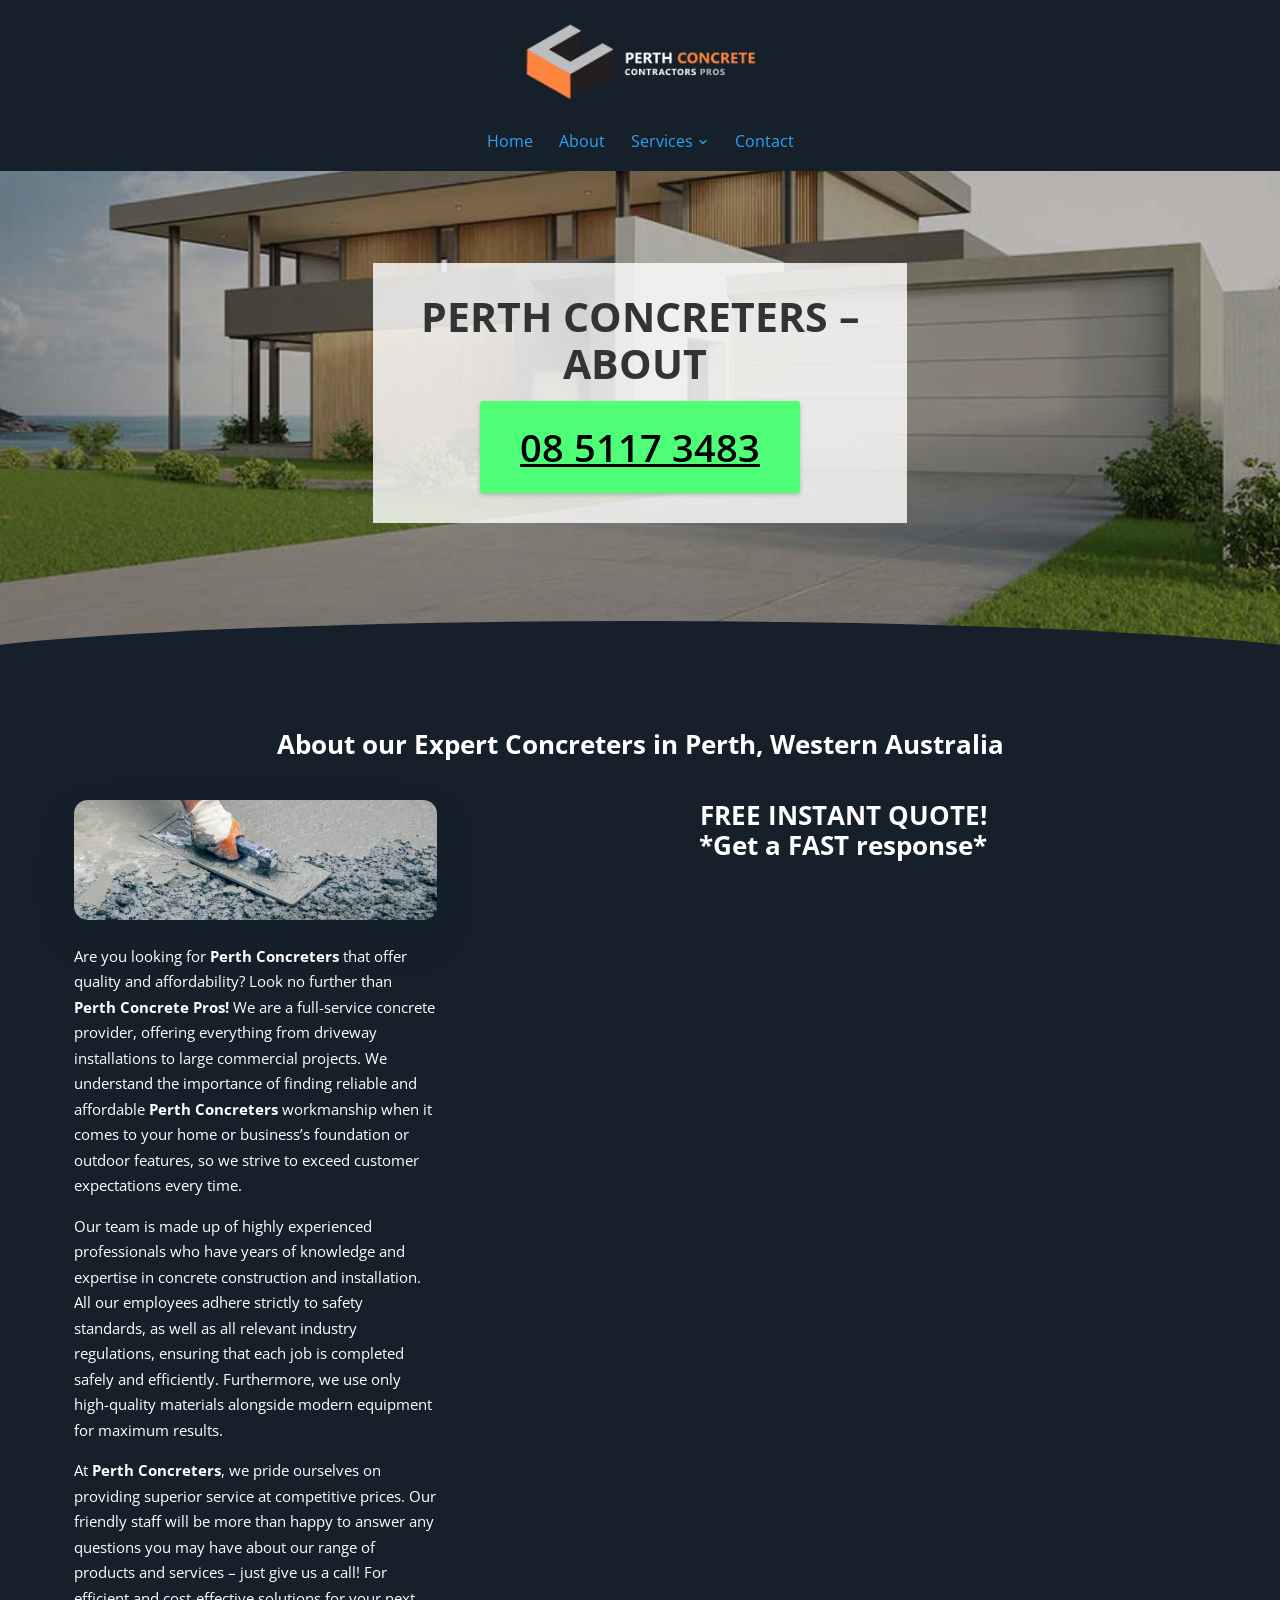
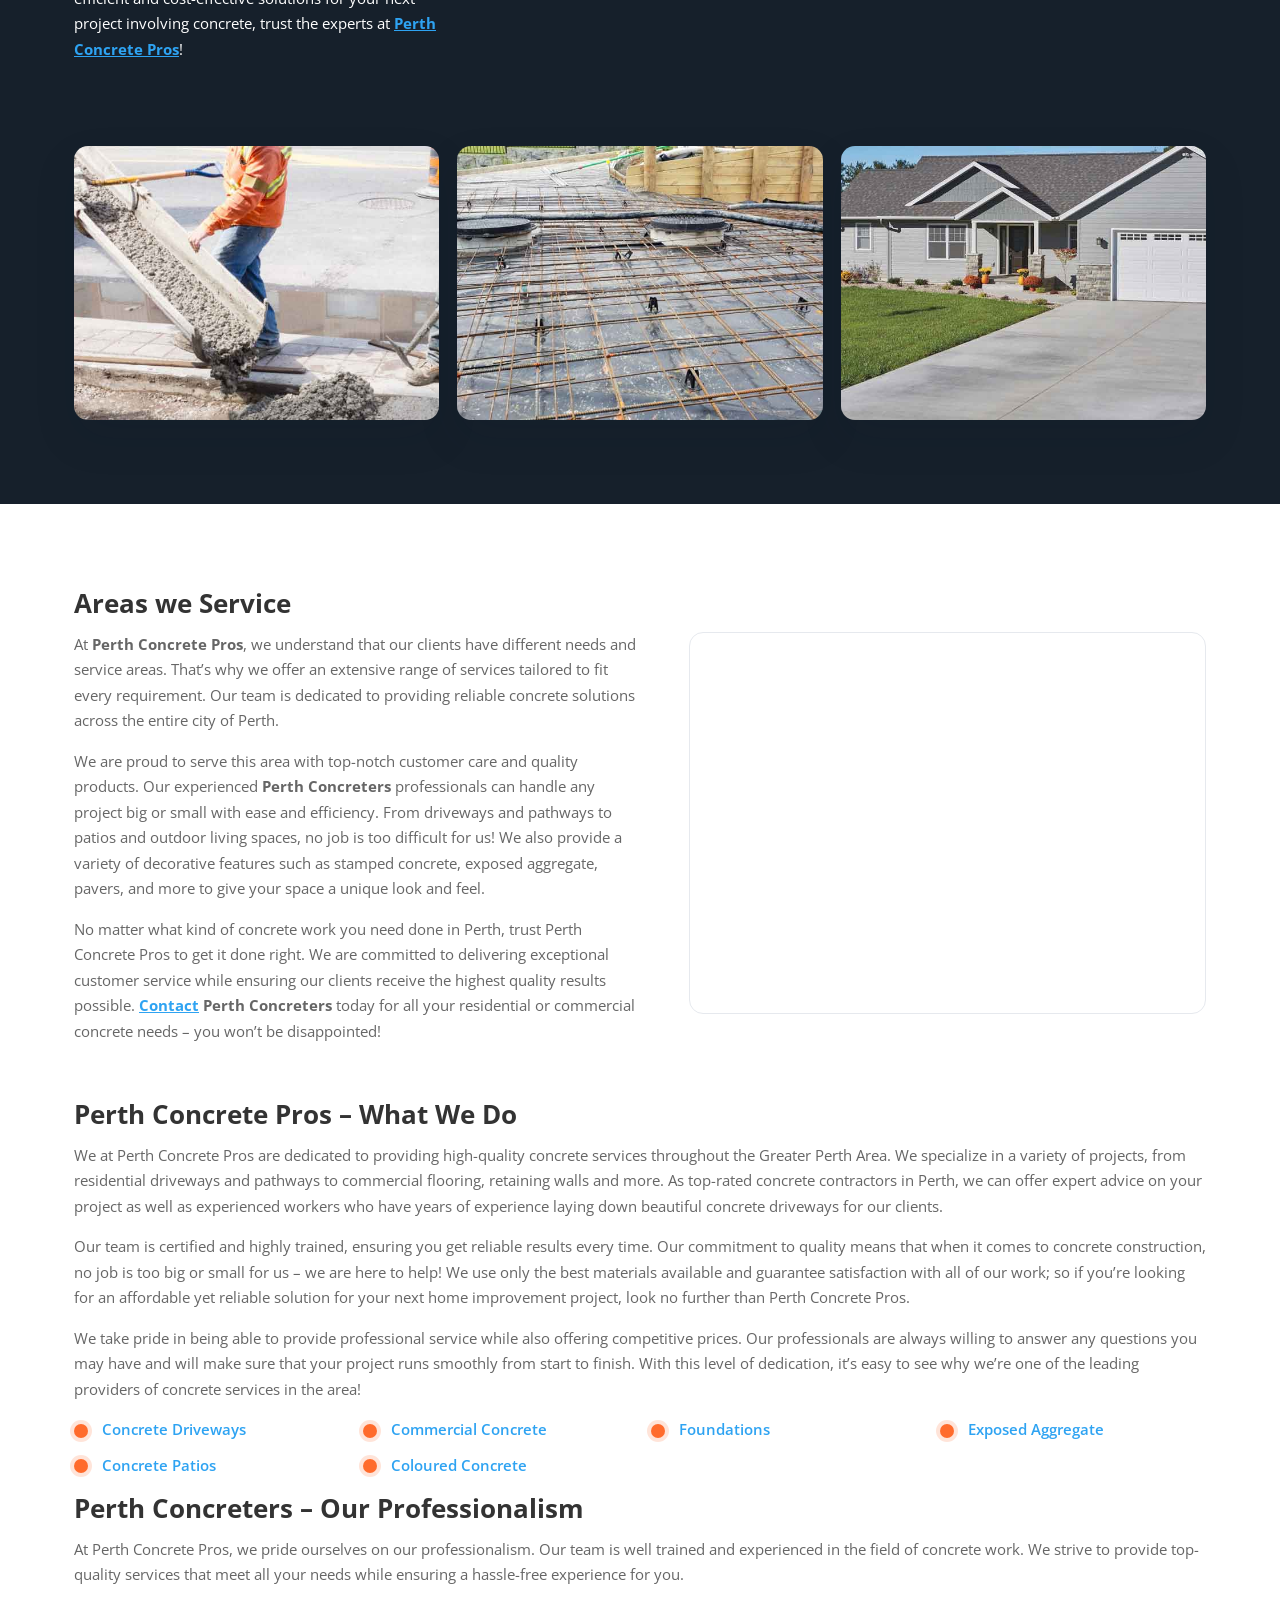
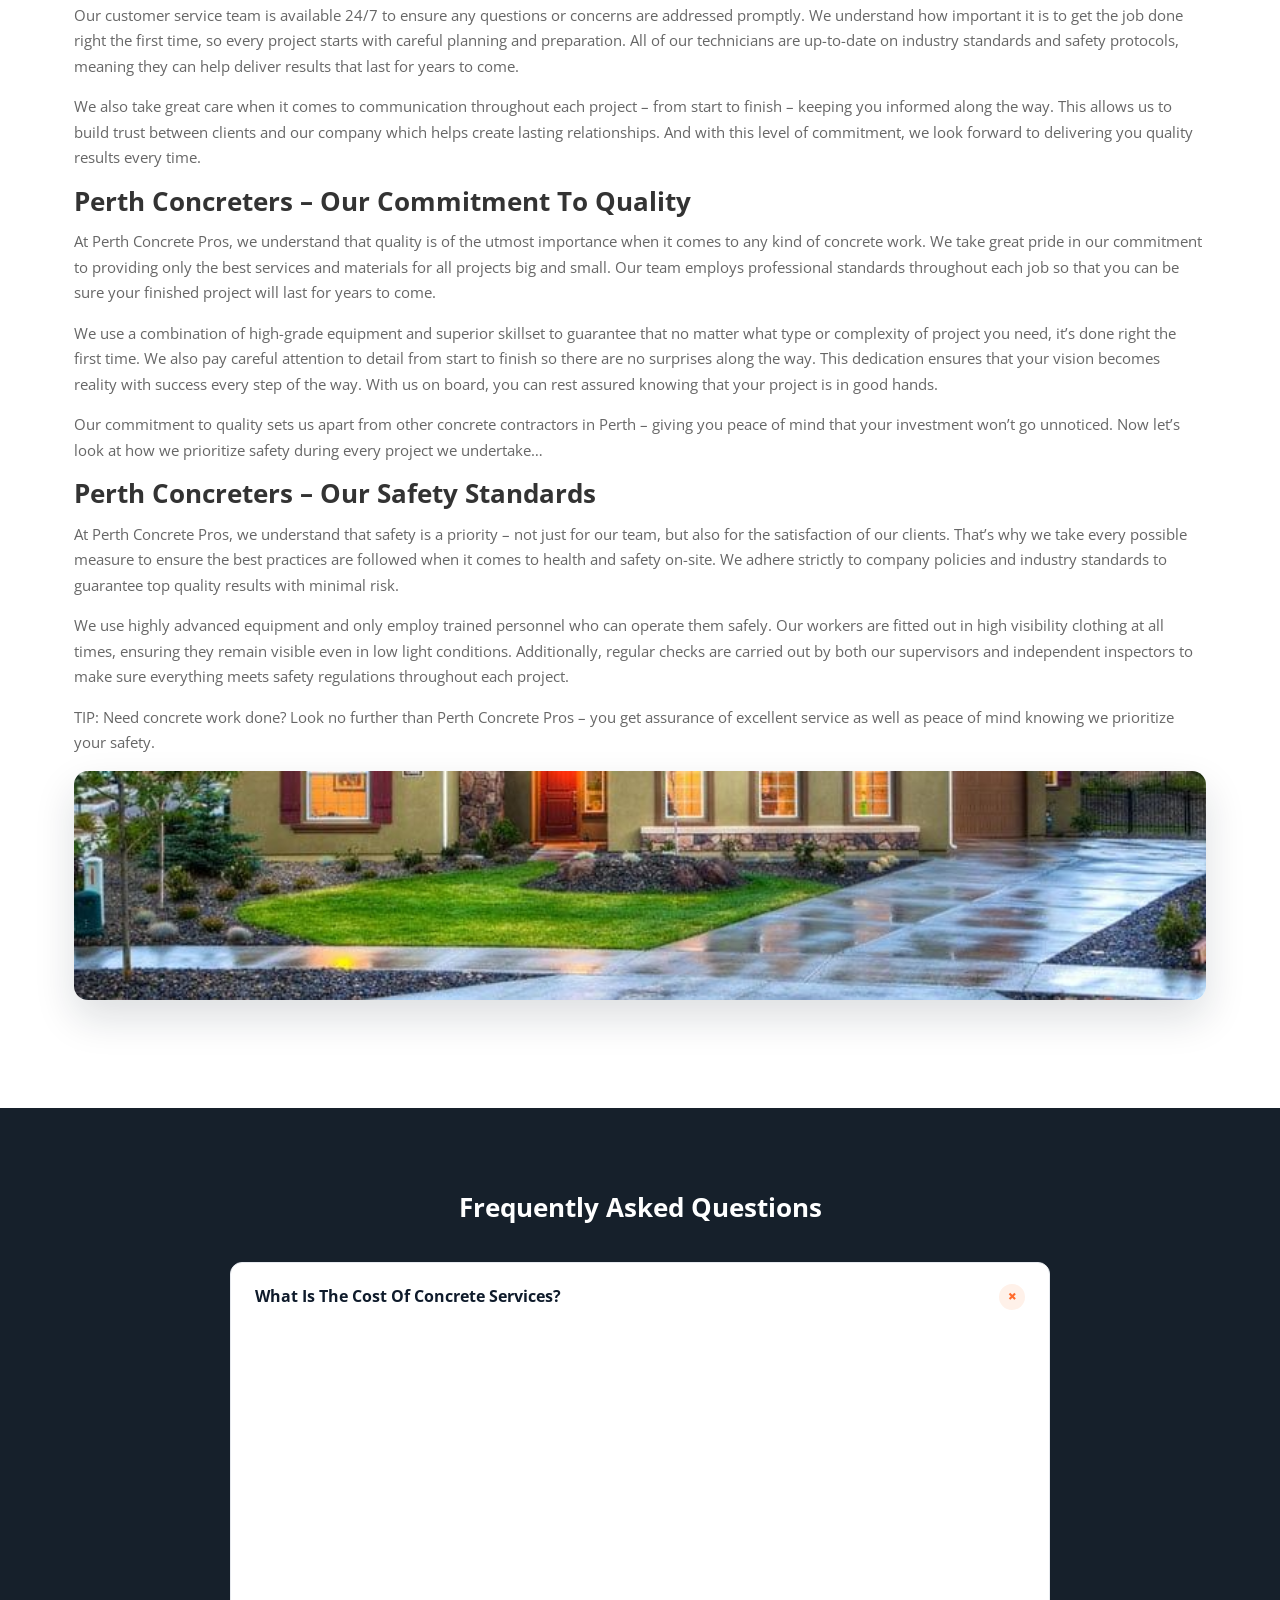
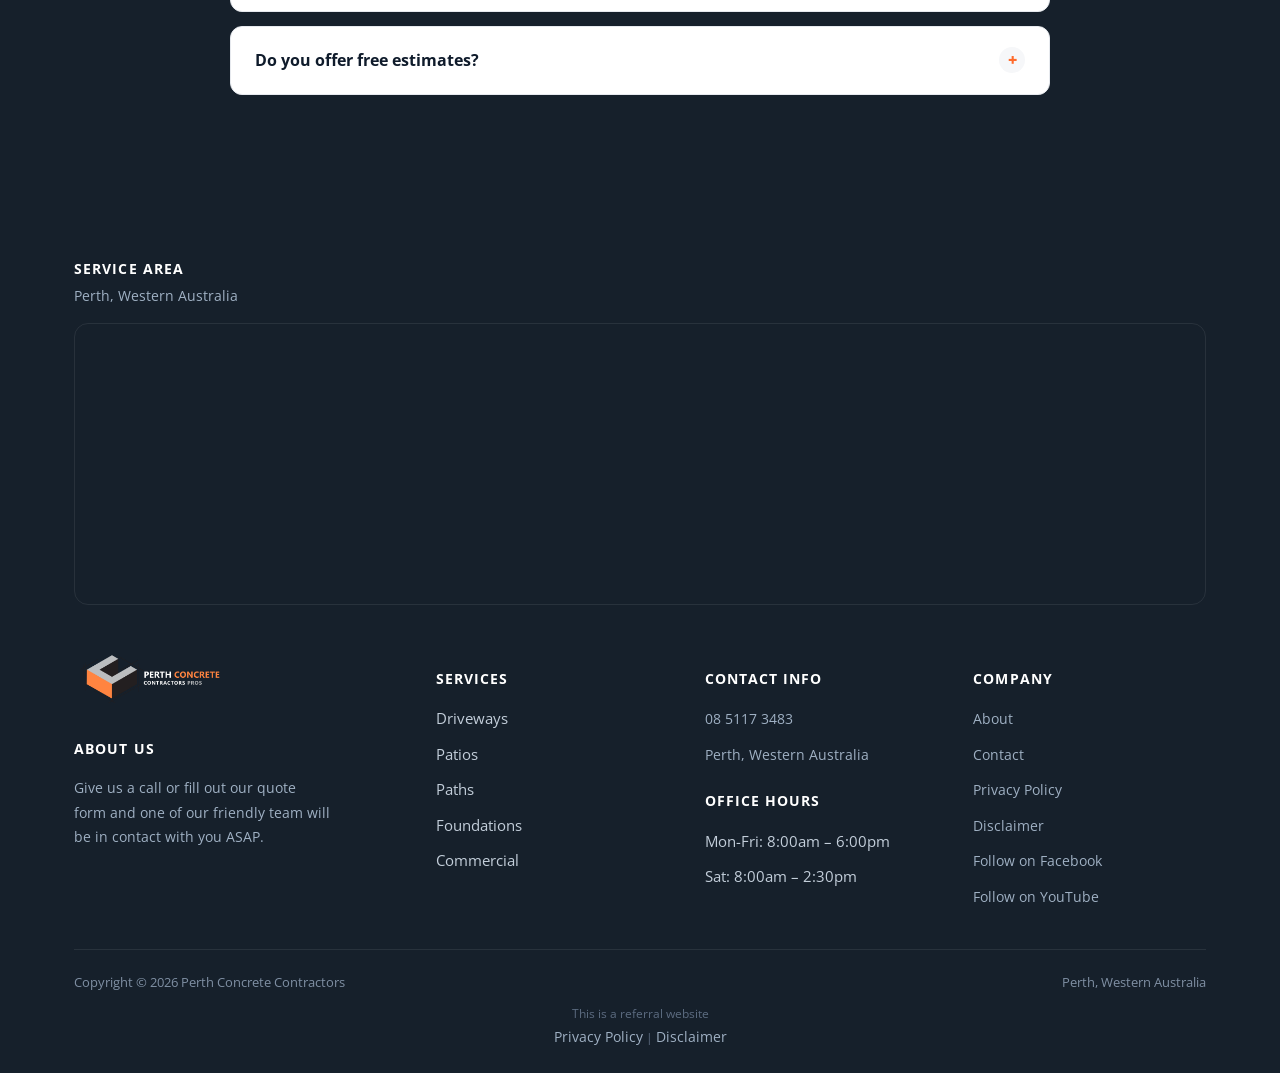
==== commit d1e7c6c0: "Add GHL inline form to all pages Co-Authored-By: Claude Sonnet 5.5 <noreply@anthropic.com>" ====
--- a/about/index.html
+++ b/about/index.html
@@ -63,7 +63,7 @@
 
 </div></div><div class="row cols cols-2 formrow"><div class="col"><div class="figure"><img src="/images/c1-e1657133706240.jpg" alt="Perth Concreters" width="1100" height="365" loading="lazy" decoding="async"></div><div class="text"><p>Are you looking for <strong>Perth Concreters</strong> that offer quality and affordability? Look no further than <strong>Perth Concrete Pros!</strong> We are a full-service concrete provider, offering everything from driveway installations to large commercial projects. We understand the importance of finding reliable and affordable <strong>Perth Concreters </strong>workmanship when it comes to your home or business’s foundation or outdoor features, so we strive to exceed customer expectations every time.</p>
 <p>Our team is made up of highly experienced professionals who have years of knowledge and expertise in concrete construction and installation. All our employees adhere strictly to safety standards, as well as all relevant industry regulations, ensuring that each job is completed safely and efficiently. Furthermore, we use only high-quality materials alongside modern equipment for maximum results.</p>
-<p>At <strong>Perth Concreters</strong>, we pride ourselves on providing superior service at competitive prices. Our friendly staff will be more than happy to answer any questions you may have about our range of products and services – just give us a call! For efficient and cost-effective solutions for your next project involving concrete, trust the experts at <a href="/">Perth Concrete Pros</a>!</p></div></div><div class="col"><div class="text"><h2>FREE INSTANT QUOTE!<br>​<strong>*Get a FAST response*</strong></h2></div><div class="form-card"><!-- GHL FORM EMBED GOES HERE --><div class="form-placeholder" data-form-placeholder="true">Form placeholder &ndash; GHL embed goes here</div></div></div></div><div class="row gallery-grid"><div class="figure"><img src="/images/d1.jpg" alt="servicing concrete pouring Perth Concreters" width="800" height="480" loading="lazy" decoding="async"></div><div class="figure"><img src="/images/d2.jpg" alt="starting process of concrete driveway" width="800" height="480" loading="lazy" decoding="async"></div><div class="figure"><img src="/images/d3.jpg" alt="new driveway from Perth Concreters" width="800" height="480" loading="lazy" decoding="async"></div></div></div></section>
+<p>At <strong>Perth Concreters</strong>, we pride ourselves on providing superior service at competitive prices. Our friendly staff will be more than happy to answer any questions you may have about our range of products and services – just give us a call! For efficient and cost-effective solutions for your next project involving concrete, trust the experts at <a href="/">Perth Concrete Pros</a>!</p></div></div><div class="col"><div class="text"><h2>FREE INSTANT QUOTE!<br>​<strong>*Get a FAST response*</strong></h2></div><div class="form-card"><iframe src="https://api.leadconnectorhq.com/widget/form/tJIx1ZRzQtjFQvw0ZbcG" style="width:100%;height:100%;min-height:825px;border:none;border-radius:14px" id="inline-tJIx1ZRzQtjFQvw0ZbcG" data-layout="{'id':'INLINE'}" data-trigger-type="alwaysShow" data-trigger-value="" data-activation-type="alwaysActivated" data-activation-value="" data-deactivation-type="neverDeactivate" data-deactivation-value="" data-form-name="Perth Concrete" data-height="825" data-layout-iframe-id="inline-tJIx1ZRzQtjFQvw0ZbcG" data-form-id="tJIx1ZRzQtjFQvw0ZbcG" data-cookie-consent="true" data-cookie-consent-provider="auto" title="Perth Concrete" loading="lazy"></iframe></div></div></div><div class="row gallery-grid"><div class="figure"><img src="/images/d1.jpg" alt="servicing concrete pouring Perth Concreters" width="800" height="480" loading="lazy" decoding="async"></div><div class="figure"><img src="/images/d2.jpg" alt="starting process of concrete driveway" width="800" height="480" loading="lazy" decoding="async"></div><div class="figure"><img src="/images/d3.jpg" alt="new driveway from Perth Concreters" width="800" height="480" loading="lazy" decoding="async"></div></div></div></section>
 <section class=""><div class="wrap"><div class="row cols cols-2"><div class="col"><div class="text"><h2>Areas we Service</h2>
 <p>At <strong>Perth Concrete Pros</strong>, we understand that our clients have different needs and service areas. That’s why we offer an extensive range of services tailored to fit every requirement. Our team is dedicated to providing reliable concrete solutions across the entire city of Perth.</p>
 <p>We are proud to serve this area with top-notch customer care and quality products. Our experienced <strong>Perth Concreters </strong>professionals can handle any project big or small with ease and efficiency. From driveways and pathways to patios and outdoor living spaces, no job is too difficult for us! We also provide a variety of decorative features such as stamped concrete, exposed aggregate, pavers, and more to give your space a unique look and feel.</p>
